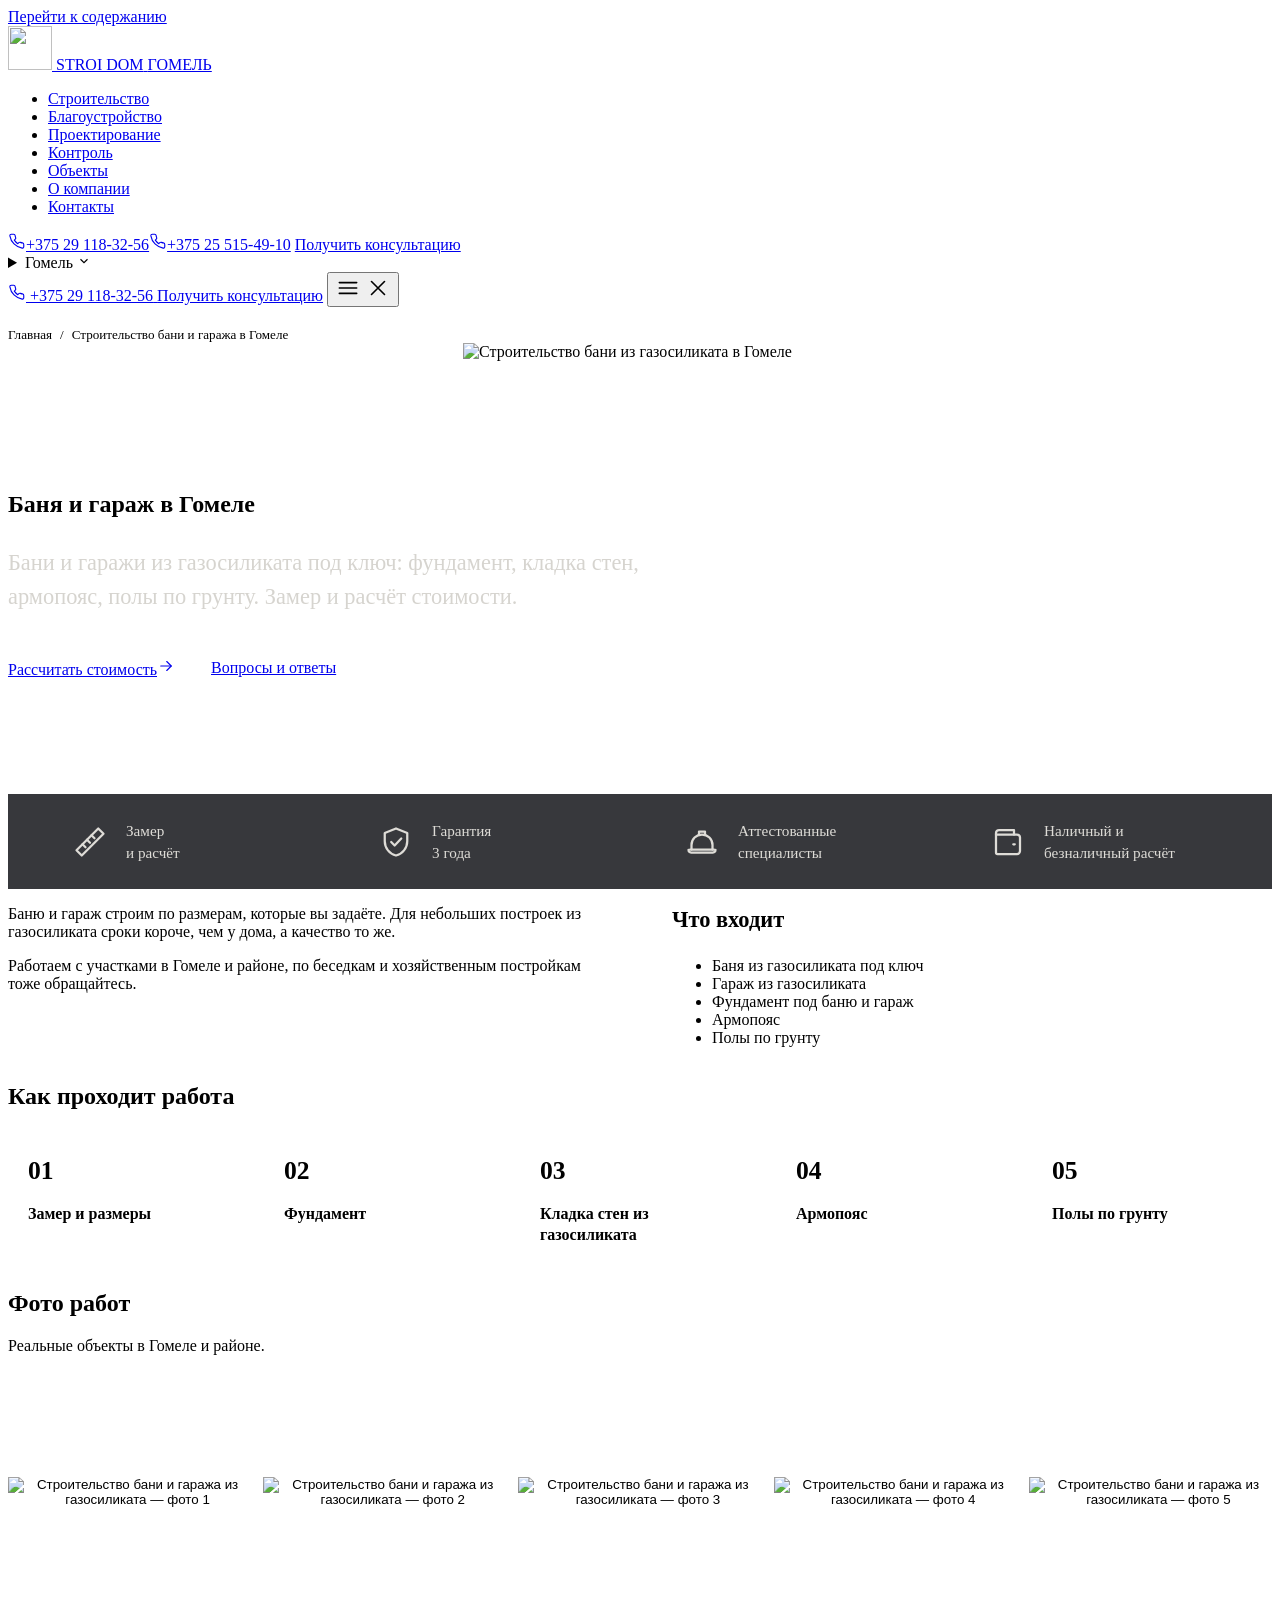
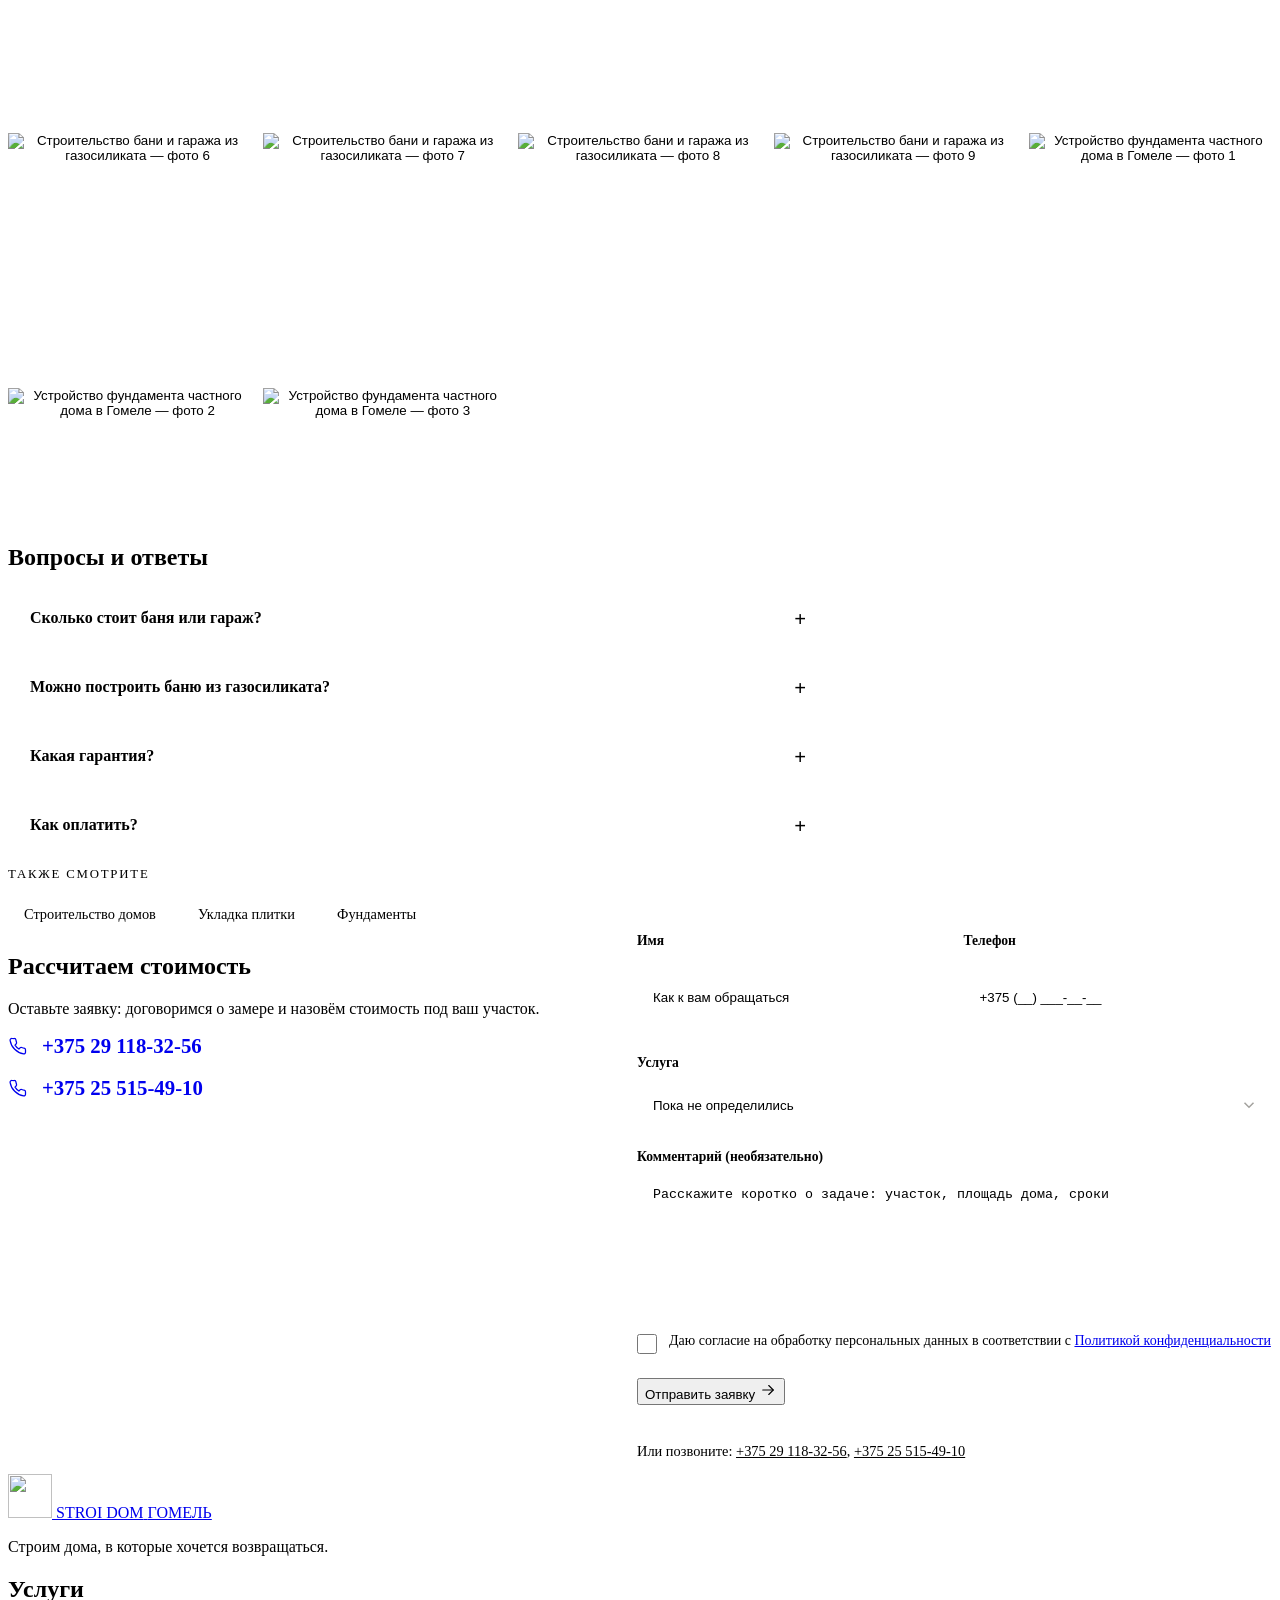
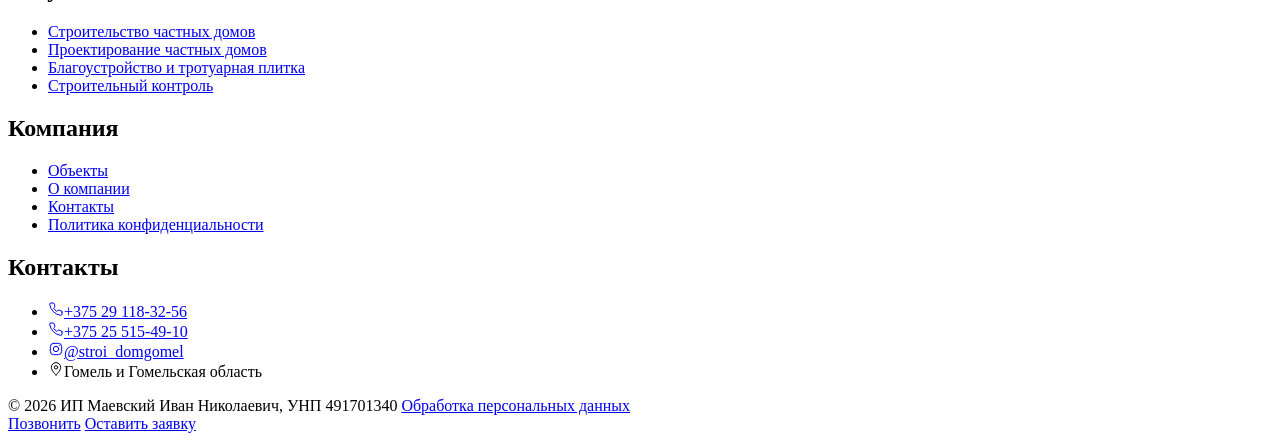
==== bani-garazhi-gomel/index.html @ 69232a29 "Preview: Gomel query landing pages (plitka, fundament, bani, dom)" ====
<!DOCTYPE html><html lang="ru"> <head><meta charset="utf-8"><meta name="viewport" content="width=device-width, initial-scale=1"><title>Строительство бани и гаража в Гомеле | Строй Дом</title><meta name="description" content="Строительство бань и гаражей в Гомеле и районе под ключ: фундамент, кладка из газосиликата, армопояс, полы по грунту. Гарантия 3 года."><link rel="canonical" href="https://mad-ninja.github.io/bani-garazhi-gomel/"><meta name="robots" content="noindex, nofollow"><meta property="og:type" content="website"><meta property="og:locale" content="ru_BY"><meta property="og:site_name" content="Строй Дом"><meta property="og:title" content="Строительство бани и гаража в Гомеле | Строй Дом"><meta property="og:description" content="Строительство бань и гаражей в Гомеле и районе под ключ: фундамент, кладка из газосиликата, армопояс, полы по грунту. Гарантия 3 года."><meta property="og:url" content="https://mad-ninja.github.io/bani-garazhi-gomel/"><meta property="og:image" content="https://mad-ninja.github.io/og.jpg"><meta property="og:image:width" content="1200"><meta property="og:image:height" content="630"><meta name="twitter:card" content="summary_large_image"><link rel="icon" href="/stroi-dom-preview/favicon.svg" type="image/svg+xml"><link rel="apple-touch-icon" href="/stroi-dom-preview/apple-touch-icon.png"><meta name="theme-color" content="#121316"><link rel="sitemap" href="/stroi-dom-preview/sitemap-index.xml"><script type="application/ld+json">{"@context":"https://schema.org","@type":"HomeAndConstructionBusiness","@id":"https://mad-ninja.github.io/#organization","name":"Строй Дом","slogan":"Строим дома, в которые хочется возвращаться.","description":"Проектирование и строительство частных домов в Гомеле и Гомельской области, строительный контроль. Аттестованные специалисты, более 15 лет практического опыта.","url":"https://mad-ninja.github.io/stroi-dom-preview/","logo":"https://mad-ninja.github.io/favicon.svg","image":"https://mad-ninja.github.io/og.jpg","telephone":["+375291183256","+375255154910"],"areaServed":"Гомель и Гомельская область","address":{"@type":"PostalAddress","addressLocality":"Гомель","addressRegion":"Гомельская область","addressCountry":"BY"},"sameAs":["https://www.instagram.com/stroi_domgomel/"],"legalName":"ИП Маевский Иван Николаевич","taxID":"491701340"}</script><script type="application/ld+json">{"@context":"https://schema.org","@type":"BreadcrumbList","itemListElement":[{"@type":"ListItem","position":1,"name":"Главная","item":"https://mad-ninja.github.io/"},{"@type":"ListItem","position":2,"name":"Строительство бани и гаража в Гомеле","item":"https://mad-ninja.github.io/bani-garazhi-gomel/"}]}</script><script type="application/ld+json">{"@context":"https://schema.org","@type":"Service","name":"Строительство бани и гаража в Гомеле","description":"Строительство бань и гаражей в Гомеле и районе под ключ: фундамент, кладка из газосиликата, армопояс, полы по грунту. Гарантия 3 года.","serviceType":"Строительство бани и гаража в Гомеле","url":"https://mad-ninja.github.io/bani-garazhi-gomel/","areaServed":"Гомель и Гомельская область","provider":{"@id":"https://mad-ninja.github.io/#organization"}}</script><script type="application/ld+json">{"@context":"https://schema.org","@type":"FAQPage","mainEntity":[{"@type":"Question","name":"Сколько стоит баня или гараж?","acceptedAnswer":{"@type":"Answer","text":"Стоимость зависит от размеров, фундамента и отделки. Точную цену называем после замера."}},{"@type":"Question","name":"Можно построить баню из газосиликата?","acceptedAnswer":{"@type":"Answer","text":"Да, газосиликат подходит для бань и гаражей. Фундамент и армопояс делаем под нагрузку."}},{"@type":"Question","name":"Какая гарантия?","acceptedAnswer":{"@type":"Answer","text":"Гарантия 3 года на выполненные работы."}},{"@type":"Question","name":"Как оплатить?","acceptedAnswer":{"@type":"Answer","text":"Наличным или безналичным расчётом."}}]}</script><script>document.documentElement.classList.add('js');</script><link rel="stylesheet" href="/stroi-dom-preview/_astro/bani-garazhi-gomel.aiiXFxVl.css">
<style>.crumbs[data-astro-cid-ilhxcym7]{position:relative;z-index:2;padding-top:20px;font-size:.82rem;color:var(--text-dim)}.crumbs[data-astro-cid-ilhxcym7] ol[data-astro-cid-ilhxcym7]{list-style:none;display:flex;flex-wrap:wrap;gap:8px;margin:0;padding:0}.crumbs[data-astro-cid-ilhxcym7] li[data-astro-cid-ilhxcym7]+li[data-astro-cid-ilhxcym7]:before{content:"/";margin-right:8px;color:var(--text-dim)}.crumbs[data-astro-cid-ilhxcym7] a[data-astro-cid-ilhxcym7]{color:var(--text-muted);text-decoration:none}.crumbs[data-astro-cid-ilhxcym7] a[data-astro-cid-ilhxcym7]:hover{color:var(--text)}.crumbs[data-astro-cid-ilhxcym7] span[data-astro-cid-ilhxcym7]{color:var(--text-muted)}
.hero[data-astro-cid-bbe6dxrz]{position:relative;overflow:hidden;background:var(--bg)}.hero__media[data-astro-cid-bbe6dxrz]{position:absolute;top:0;right:0;bottom:92px;width:64%}.hero__media[data-astro-cid-bbe6dxrz] img{width:100%;height:100%;object-fit:cover;object-position:center}.hero__media[data-astro-cid-bbe6dxrz]:after{content:"";position:absolute;inset:0;background:linear-gradient(90deg,var(--bg) 0%,rgba(18,19,22,.75) 22%,rgba(18,19,22,0) 55%),linear-gradient(0deg,var(--bg) 0%,rgba(18,19,22,0) 30%)}.hero__caption[data-astro-cid-bbe6dxrz]{position:absolute;right:16px;bottom:16px;z-index:1;font-size:.75rem;color:#f5f3efb3;background:#12131699;padding:4px 10px;border-radius:4px}.hero__content[data-astro-cid-bbe6dxrz]{position:relative;z-index:1;padding-block:clamp(72px,10vw,150px) clamp(80px,9vw,140px)}.hero__title[data-astro-cid-bbe6dxrz]{max-width:11.5em}.hero__title[data-astro-cid-bbe6dxrz] em{font-style:normal;color:var(--accent)}.hero__lead[data-astro-cid-bbe6dxrz]{margin-top:28px;max-width:30em;font-size:clamp(1.1rem,1rem + .5vw,1.4rem);color:#d6d4cf;line-height:1.5}.hero__lead[data-astro-cid-bbe6dxrz] em{font-style:normal;color:var(--accent)}.hero__actions[data-astro-cid-bbe6dxrz]{display:flex;flex-wrap:wrap;align-items:center;gap:20px 36px;margin-top:44px}.hero__features[data-astro-cid-bbe6dxrz]{position:relative;z-index:1;border-block:1px solid var(--line);background:#17181cdb;backdrop-filter:blur(8px)}.hero__features-list[data-astro-cid-bbe6dxrz]{list-style:none;margin:0 auto;display:grid;grid-template-columns:repeat(4,1fr)}.hero__features-list[data-astro-cid-bbe6dxrz] li[data-astro-cid-bbe6dxrz]{display:flex;align-items:center;gap:18px;padding:26px 24px;font-size:.95rem;line-height:1.4;color:#dedcd7}.hero__features-list[data-astro-cid-bbe6dxrz] li[data-astro-cid-bbe6dxrz]+li[data-astro-cid-bbe6dxrz]{border-left:1px solid var(--line)}.hero__features-list[data-astro-cid-bbe6dxrz] svg{flex:none}@media(max-width:980px){.hero__features-list[data-astro-cid-bbe6dxrz]{grid-template-columns:repeat(2,1fr)}.hero__features-list[data-astro-cid-bbe6dxrz] li[data-astro-cid-bbe6dxrz]:nth-child(3){border-left:0}.hero__features-list[data-astro-cid-bbe6dxrz] li[data-astro-cid-bbe6dxrz]:nth-child(n+3){border-top:1px solid var(--line)}}@media(max-width:860px){.hero[data-astro-cid-bbe6dxrz]{display:flex;flex-direction:column}.hero__media[data-astro-cid-bbe6dxrz]{position:relative;width:100%;aspect-ratio:16 / 10;bottom:auto;order:-1}.hero__media[data-astro-cid-bbe6dxrz]:after{background:linear-gradient(0deg,var(--bg) 0%,rgba(18,19,22,0) 45%)}.hero__content[data-astro-cid-bbe6dxrz]{padding-block:8px 56px;margin-top:-32px}}@media(max-width:520px){.hero__features-list[data-astro-cid-bbe6dxrz]{grid-template-columns:1fr;padding:0}.hero__features-list[data-astro-cid-bbe6dxrz] li[data-astro-cid-bbe6dxrz]{padding:18px var(--gutter);border-left:0!important}.hero__features-list[data-astro-cid-bbe6dxrz] li[data-astro-cid-bbe6dxrz]+li[data-astro-cid-bbe6dxrz]{border-top:1px solid var(--line)}.hero__actions[data-astro-cid-bbe6dxrz] .btn--primary[data-astro-cid-bbe6dxrz]{width:100%}}
.gallery[data-astro-cid-ihllb3az]{display:grid;grid-template-columns:repeat(auto-fill,minmax(230px,1fr));gap:12px}.gallery__item[data-astro-cid-ihllb3az]{position:relative;padding:0;border:0;border-radius:var(--radius);overflow:hidden;cursor:zoom-in;aspect-ratio:1;background:var(--surface)}.gallery__item[data-astro-cid-ihllb3az] img{width:100%;height:100%;object-fit:cover;transition:transform .5s var(--ease),opacity .3s}.gallery__item[data-astro-cid-ihllb3az]:hover img{transform:scale(1.04)}.gallery__item[data-astro-cid-ihllb3az].is-hidden{display:none}@media(max-width:600px){.gallery[data-astro-cid-ihllb3az]{grid-template-columns:1fr 1fr;gap:8px}}.lightbox[data-astro-cid-ihllb3az]{width:100vw;height:100vh;max-width:none;max-height:none;margin:0;padding:0;border:0;background:#08080af0}.lightbox[data-astro-cid-ihllb3az]::backdrop{background:transparent}.lightbox__body[data-astro-cid-ihllb3az]{width:100%;height:100%;display:grid;place-items:center;padding:56px 16px}.lightbox__body[data-astro-cid-ihllb3az] img{max-width:100%;max-height:calc(100vh - 112px);width:auto;height:auto;object-fit:contain;border-radius:var(--radius)}.lightbox__btn[data-astro-cid-ihllb3az]{position:absolute;width:48px;height:48px;border-radius:50%;border:1px solid var(--line-strong);background:#121316b3;color:var(--text);font-size:1.6rem;line-height:1;cursor:pointer}.lightbox__btn[data-astro-cid-ihllb3az]:hover{border-color:var(--accent);color:var(--accent)}.lightbox__close[data-astro-cid-ihllb3az]{top:16px;right:16px;font-size:1.1rem}.lightbox__prev[data-astro-cid-ihllb3az]{left:16px;top:50%;transform:translateY(-50%)}.lightbox__next[data-astro-cid-ihllb3az]{right:16px;top:50%;transform:translateY(-50%)}
.two[data-astro-cid-sefmxpgk]{display:grid;grid-template-columns:1fr 1fr;gap:clamp(28px,5vw,72px);align-items:start}.two[data-astro-cid-sefmxpgk] h2[data-astro-cid-sefmxpgk]{font-size:1.4rem;margin-bottom:24px}.steps[data-astro-cid-sefmxpgk]{list-style:none;margin:0;padding:0;display:grid;grid-template-columns:repeat(5,1fr);gap:16px}.steps[data-astro-cid-sefmxpgk] li[data-astro-cid-sefmxpgk]{padding:24px 20px;background:var(--surface);border:1px solid var(--line);border-radius:var(--radius-lg);font-weight:600;line-height:1.35}.steps[data-astro-cid-sefmxpgk] span[data-astro-cid-sefmxpgk]{display:block;font-size:1.6rem;font-weight:700;color:var(--accent);margin-bottom:14px}.narrow[data-astro-cid-sefmxpgk]{max-width:820px}.faq[data-astro-cid-sefmxpgk]{display:grid;gap:12px}.faq[data-astro-cid-sefmxpgk] details[data-astro-cid-sefmxpgk]{background:var(--surface);border:1px solid var(--line);border-radius:var(--radius);padding:18px 22px}.faq[data-astro-cid-sefmxpgk] summary[data-astro-cid-sefmxpgk]{cursor:pointer;font-weight:600;list-style:none}.faq[data-astro-cid-sefmxpgk] summary[data-astro-cid-sefmxpgk]::-webkit-details-marker{display:none}.faq[data-astro-cid-sefmxpgk] summary[data-astro-cid-sefmxpgk]:after{content:"+";float:right;color:var(--accent);font-size:1.3rem;line-height:1}.faq[data-astro-cid-sefmxpgk] details[data-astro-cid-sefmxpgk][open] summary[data-astro-cid-sefmxpgk]:after{content:"–"}.faq[data-astro-cid-sefmxpgk] p[data-astro-cid-sefmxpgk]{margin-top:12px;color:var(--text-muted)}.related-title[data-astro-cid-sefmxpgk]{font-size:.8rem;letter-spacing:.14em;text-transform:uppercase;color:var(--text-dim);margin-bottom:14px}.related[data-astro-cid-sefmxpgk]{list-style:none;margin:0;padding:0;display:flex;flex-wrap:wrap;gap:10px}.related[data-astro-cid-sefmxpgk] a[data-astro-cid-sefmxpgk]{display:inline-block;padding:10px 16px;border:1px solid var(--line-strong);border-radius:999px;text-decoration:none;font-size:.9rem;color:var(--text-muted)}.related[data-astro-cid-sefmxpgk] a[data-astro-cid-sefmxpgk]:hover{border-color:var(--accent);color:var(--accent)}@media(max-width:900px){.two[data-astro-cid-sefmxpgk]{grid-template-columns:1fr}.steps[data-astro-cid-sefmxpgk]{grid-template-columns:1fr 1fr}}@media(max-width:520px){.steps[data-astro-cid-sefmxpgk]{grid-template-columns:1fr}}
.lead-form[data-astro-cid-xyq5hly5]{display:grid;gap:22px}.lead-form__grid[data-astro-cid-xyq5hly5]{display:grid;grid-template-columns:1fr 1fr;gap:18px}.field[data-astro-cid-xyq5hly5]{display:grid;gap:8px}.field--wide[data-astro-cid-xyq5hly5]{grid-column:1 / -1}.field__label[data-astro-cid-xyq5hly5]{font-size:.85rem;font-weight:600;color:var(--text-muted)}.field[data-astro-cid-xyq5hly5] input[data-astro-cid-xyq5hly5],.field[data-astro-cid-xyq5hly5] select[data-astro-cid-xyq5hly5],.field[data-astro-cid-xyq5hly5] textarea[data-astro-cid-xyq5hly5]{width:100%;min-height:52px;padding:14px 16px;border-radius:var(--radius);background:var(--bg);border:1px solid var(--line-strong);color:var(--text);transition:border-color .2s}.field[data-astro-cid-xyq5hly5] textarea[data-astro-cid-xyq5hly5]{resize:vertical;min-height:110px}.field[data-astro-cid-xyq5hly5] select[data-astro-cid-xyq5hly5]{appearance:none;background-image:url("data:image/svg+xml,%3Csvg xmlns='http://www.w3.org/2000/svg' viewBox='0 0 24 24' fill='none' stroke='%23a3a29e' stroke-width='2'%3E%3Cpath d='m6 9 6 6 6-6'/%3E%3C/svg%3E");background-repeat:no-repeat;background-position:right 14px center;background-size:18px;padding-right:44px}.field[data-astro-cid-xyq5hly5] input[data-astro-cid-xyq5hly5]::placeholder,.field[data-astro-cid-xyq5hly5] textarea[data-astro-cid-xyq5hly5]::placeholder{color:var(--text-dim)}.field[data-astro-cid-xyq5hly5] input[data-astro-cid-xyq5hly5]:focus,.field[data-astro-cid-xyq5hly5] select[data-astro-cid-xyq5hly5]:focus,.field[data-astro-cid-xyq5hly5] textarea[data-astro-cid-xyq5hly5]:focus{outline:none;border-color:var(--accent)}.field[data-astro-cid-xyq5hly5].is-invalid input[data-astro-cid-xyq5hly5]{border-color:var(--danger)}.hp[data-astro-cid-xyq5hly5]{position:absolute;left:-9999px;width:1px;height:1px;overflow:hidden}.consent[data-astro-cid-xyq5hly5]{display:flex;gap:12px;align-items:flex-start;font-size:.875rem;color:var(--text-muted);cursor:pointer}.consent[data-astro-cid-xyq5hly5] input[data-astro-cid-xyq5hly5]{flex:none;width:20px;height:20px;margin:1px 0 0;accent-color:var(--accent)}.consent[data-astro-cid-xyq5hly5].is-invalid{color:var(--danger)}.lead-form__footer[data-astro-cid-xyq5hly5]{display:flex;align-items:center;gap:20px;flex-wrap:wrap}.lead-form__status[data-astro-cid-xyq5hly5]{font-size:.95rem}.lead-form__status[data-astro-cid-xyq5hly5].is-ok{color:#8fcf9a}.lead-form__status[data-astro-cid-xyq5hly5].is-error{color:var(--danger)}.lead-form__alt[data-astro-cid-xyq5hly5]{font-size:.9rem}.lead-form__alt[data-astro-cid-xyq5hly5] a[data-astro-cid-xyq5hly5]{color:var(--text);white-space:nowrap}@media(max-width:600px){.lead-form__grid[data-astro-cid-xyq5hly5]{grid-template-columns:1fr}.lead-form__footer[data-astro-cid-xyq5hly5] .btn[data-astro-cid-xyq5hly5]{width:100%}}
.cta[data-astro-cid-ne56ttnc]{background:radial-gradient(1200px 500px at 10% 0%,rgba(217,167,91,.08),transparent 60%),var(--bg-2)}.cta__grid[data-astro-cid-ne56ttnc]{display:grid;grid-template-columns:1fr 1.15fr;gap:clamp(32px,6vw,96px);align-items:start}.cta__intro[data-astro-cid-ne56ttnc] h2 em{font-style:normal;color:var(--accent)}.cta__contacts[data-astro-cid-ne56ttnc]{list-style:none;margin:0;padding:0;display:grid;gap:16px}.cta__contacts[data-astro-cid-ne56ttnc] a[data-astro-cid-ne56ttnc]{display:inline-flex;align-items:center;gap:14px;font-size:1.3rem;font-weight:600;text-decoration:none}.cta__contacts[data-astro-cid-ne56ttnc] a[data-astro-cid-ne56ttnc]:hover{color:var(--accent)}@media(max-width:900px){.cta__grid[data-astro-cid-ne56ttnc]{grid-template-columns:1fr}}
</style></head> <body> <a class="skip-link" href="#main">Перейти к содержанию</a> <header class="header" data-header data-astro-cid-3ef6ksr2> <div class="container header__inner" data-astro-cid-3ef6ksr2> <a href="/stroi-dom-preview/" class="logo" aria-label="Строй Дом — на главную" data-astro-cid-tvrurpns> <img class="logo__mark" src="/stroi-dom-preview/logo-mark.png" width="44" height="44" alt="" data-astro-cid-tvrurpns> <span class="logo__text" data-astro-cid-tvrurpns> <span class="logo__main" data-astro-cid-tvrurpns>STROI DOM</span> <span class="logo__sub" data-astro-cid-tvrurpns>ГОМЕЛЬ</span> </span> </a>  <nav class="nav" id="site-nav" aria-label="Основное меню" data-nav data-astro-cid-3ef6ksr2> <ul class="nav__list" data-astro-cid-3ef6ksr2> <li data-astro-cid-3ef6ksr2> <a href="/stroi-dom-preview/stroitelstvo/" class="nav__link" data-astro-cid-3ef6ksr2> Строительство </a> </li><li data-astro-cid-3ef6ksr2> <a href="/stroi-dom-preview/blagoustrojstvo/" class="nav__link" data-astro-cid-3ef6ksr2> Благоустройство </a> </li><li data-astro-cid-3ef6ksr2> <a href="/stroi-dom-preview/proektirovanie/" class="nav__link" data-astro-cid-3ef6ksr2> Проектирование </a> </li><li data-astro-cid-3ef6ksr2> <a href="/stroi-dom-preview/stroitelnyj-kontrol/" class="nav__link" data-astro-cid-3ef6ksr2> Контроль </a> </li><li data-astro-cid-3ef6ksr2> <a href="/stroi-dom-preview/obekty/" class="nav__link" data-astro-cid-3ef6ksr2> Объекты </a> </li><li data-astro-cid-3ef6ksr2> <a href="/stroi-dom-preview/o-kompanii/" class="nav__link" data-astro-cid-3ef6ksr2> О компании </a> </li><li data-astro-cid-3ef6ksr2> <a href="/stroi-dom-preview/kontakty/" class="nav__link" data-astro-cid-3ef6ksr2> Контакты </a> </li> </ul> <div class="nav__mobile-extra" data-astro-cid-3ef6ksr2> <a class="nav__phone" href="tel:+375291183256" data-astro-cid-3ef6ksr2><svg width="18" height="18" viewBox="0 0 24 24" fill="none" stroke="currentColor" stroke-width="1.5" stroke-linecap="round" stroke-linejoin="round" aria-hidden="true"><path d="M21 16.5v3a2 2 0 0 1-2.2 2A19.8 19.8 0 0 1 2.5 5.2 2 2 0 0 1 4.5 3h3a2 2 0 0 1 2 1.7c.1 1 .4 1.9.7 2.8a2 2 0 0 1-.5 2.1L8.4 10.9a16 16 0 0 0 4.7 4.7l1.3-1.3a2 2 0 0 1 2.1-.5c.9.3 1.8.6 2.8.7a2 2 0 0 1 1.7 2Z"/></svg>+375 29 118-32-56</a><a class="nav__phone" href="tel:+375255154910" data-astro-cid-3ef6ksr2><svg width="18" height="18" viewBox="0 0 24 24" fill="none" stroke="currentColor" stroke-width="1.5" stroke-linecap="round" stroke-linejoin="round" aria-hidden="true"><path d="M21 16.5v3a2 2 0 0 1-2.2 2A19.8 19.8 0 0 1 2.5 5.2 2 2 0 0 1 4.5 3h3a2 2 0 0 1 2 1.7c.1 1 .4 1.9.7 2.8a2 2 0 0 1-.5 2.1L8.4 10.9a16 16 0 0 0 4.7 4.7l1.3-1.3a2 2 0 0 1 2.1-.5c.9.3 1.8.6 2.8.7a2 2 0 0 1 1.7 2Z"/></svg>+375 25 515-49-10</a> <a class="btn btn--primary" href="/stroi-dom-preview/kontakty/#zayavka" data-astro-cid-3ef6ksr2>Получить консультацию</a> </div> </nav> <div class="header__actions" data-astro-cid-3ef6ksr2> <details class="region" data-astro-cid-3ef6ksr2> <summary class="region__btn" aria-label="Выбрать город" data-astro-cid-3ef6ksr2> <span data-astro-cid-3ef6ksr2>Гомель</span> <svg viewBox="0 0 24 24" width="14" height="14" fill="none" stroke="currentColor" stroke-width="2" aria-hidden="true" data-astro-cid-3ef6ksr2><path d="m6 9 6 6 6-6" data-astro-cid-3ef6ksr2></path></svg> </summary> <ul class="region__menu" data-astro-cid-3ef6ksr2> <li data-astro-cid-3ef6ksr2><a href="/stroi-dom-preview/" aria-current="page" data-astro-cid-3ef6ksr2>Гомель</a></li> <li data-astro-cid-3ef6ksr2><a href="/stroi-dom-preview/minsk/" data-astro-cid-3ef6ksr2>Минск</a></li> </ul> </details> <a class="header__phone" href="tel:+375291183256" data-astro-cid-3ef6ksr2> <svg class="accent" width="18" height="18" viewBox="0 0 24 24" fill="none" stroke="currentColor" stroke-width="1.5" stroke-linecap="round" stroke-linejoin="round" aria-hidden="true"><path d="M21 16.5v3a2 2 0 0 1-2.2 2A19.8 19.8 0 0 1 2.5 5.2 2 2 0 0 1 4.5 3h3a2 2 0 0 1 2 1.7c.1 1 .4 1.9.7 2.8a2 2 0 0 1-.5 2.1L8.4 10.9a16 16 0 0 0 4.7 4.7l1.3-1.3a2 2 0 0 1 2.1-.5c.9.3 1.8.6 2.8.7a2 2 0 0 1 1.7 2Z"/></svg> <span data-astro-cid-3ef6ksr2>+375 29 118-32-56</span> </a> <a class="btn btn--outline header__cta" href="/stroi-dom-preview/kontakty/#zayavka" data-astro-cid-3ef6ksr2>Получить консультацию</a> <button class="burger" type="button" aria-label="Открыть меню" aria-expanded="false" aria-controls="site-nav" data-burger data-astro-cid-3ef6ksr2> <svg class="burger__open" width="26" height="26" viewBox="0 0 24 24" fill="none" stroke="currentColor" stroke-width="1.5" stroke-linecap="round" stroke-linejoin="round" aria-hidden="true"><path d="M4 7h16M4 12h16M4 17h16"/></svg> <svg class="burger__close" width="26" height="26" viewBox="0 0 24 24" fill="none" stroke="currentColor" stroke-width="1.5" stroke-linecap="round" stroke-linejoin="round" aria-hidden="true"><path d="M6 6l12 12M18 6 6 18"/></svg> </button> </div> </div> </header>  <script type="module">const t=document.querySelector("[data-burger]"),n=document.querySelector("[data-nav]"),s=e=>{n?.classList.toggle("is-open",e),document.documentElement.classList.toggle("menu-open",e),document.body.style.overflow=e?"hidden":"",t?.setAttribute("aria-expanded",String(e)),t?.setAttribute("aria-label",e?"Закрыть меню":"Открыть меню")};t?.addEventListener("click",()=>s(!n?.classList.contains("is-open")));n?.querySelectorAll("a").forEach(e=>e.addEventListener("click",()=>s(!1)));document.addEventListener("keydown",e=>{e.key==="Escape"&&s(!1)});</script> <main id="main">  <nav class="crumbs container" aria-label="Хлебные крошки" data-astro-cid-ilhxcym7> <ol data-astro-cid-ilhxcym7> <li data-astro-cid-ilhxcym7><a href="/stroi-dom-preview/" data-astro-cid-ilhxcym7>Главная</a></li> <li data-astro-cid-ilhxcym7><span aria-current="page" data-astro-cid-ilhxcym7>Строительство бани и гаража в Гомеле</span></li> </ol> </nav>  <section class="hero" data-astro-cid-bbe6dxrz> <div class="hero__media" data-astro-cid-bbe6dxrz> <img src="/stroi-dom-preview/_astro/bani-garazhi-01.DSw0M2ZB_Z1Ev8d.webp" srcset="/stroi-dom-preview/_astro/bani-garazhi-01.DSw0M2ZB_NBCE9.webp 640w, /stroi-dom-preview/_astro/bani-garazhi-01.DSw0M2ZB_2qOuzm.webp 960w, /stroi-dom-preview/_astro/bani-garazhi-01.DSw0M2ZB_Z1Ev8d.webp 1080w" alt="Строительство бани из газосиликата в Гомеле" sizes="(max-width: 860px) 100vw, 62vw" loading="eager" fetchpriority="high" data-astro-cid-bbe6dxrz="true" decoding="async" width="1080" height="1350">  </div> <div class="container hero__content" data-astro-cid-bbe6dxrz> <h1 class="hero__title" data-astro-cid-bbe6dxrz>Баня и гараж <em>в Гомеле</em></h1> <p class="hero__lead" data-astro-cid-bbe6dxrz>Бани и гаражи из газосиликата под ключ: фундамент, кладка стен, армопояс, полы по грунту. Замер и расчёт стоимости.</p> <div class="hero__actions" data-astro-cid-bbe6dxrz> <a class="btn btn--primary" href="#zayavka" data-astro-cid-bbe6dxrz>Рассчитать стоимость<svg width="18" height="18" viewBox="0 0 24 24" fill="none" stroke="currentColor" stroke-width="1.5" stroke-linecap="round" stroke-linejoin="round" aria-hidden="true"><path d="M5 12h14"/><path d="m13 6 6 6-6 6"/></svg></a> <a class="btn btn--link" href="#faq" data-astro-cid-bbe6dxrz>Вопросы и ответы</a> </div> </div> <div class="hero__features" data-astro-cid-bbe6dxrz> <ul class="container hero__features-list" data-astro-cid-bbe6dxrz> <li data-astro-cid-bbe6dxrz> <svg class="accent" width="36" height="36" viewBox="0 0 24 24" fill="none" stroke="currentColor" stroke-width="1.5" stroke-linecap="round" stroke-linejoin="round" aria-hidden="true"><path d="M3 17.5 17.5 3 21 6.5 6.5 21 3 17.5Z"/><path d="m7 13.5 2 2M10 10.5l2 2M13 7.5l2 2"/></svg> <span data-astro-cid-bbe6dxrz>Замер<br>и расчёт</span> </li><li data-astro-cid-bbe6dxrz> <svg class="accent" width="36" height="36" viewBox="0 0 24 24" fill="none" stroke="currentColor" stroke-width="1.5" stroke-linecap="round" stroke-linejoin="round" aria-hidden="true"><path d="M12 3 4.5 6v5.5c0 4.6 3.2 8.4 7.5 9.5 4.3-1.1 7.5-4.9 7.5-9.5V6L12 3Z"/><path d="m8.8 12 2.3 2.3 4.4-4.6"/></svg> <span data-astro-cid-bbe6dxrz>Гарантия<br>3 года</span> </li><li data-astro-cid-bbe6dxrz> <svg class="accent" width="36" height="36" viewBox="0 0 24 24" fill="none" stroke="currentColor" stroke-width="1.5" stroke-linecap="round" stroke-linejoin="round" aria-hidden="true"><path d="M4 17h16"/><path d="M5 17v-3a7 7 0 0 1 14 0v3"/><path d="M10 7.3V5h4v2.3"/><path d="M3 17.2c0 1 .8 1.8 1.8 1.8h14.4c1 0 1.8-.8 1.8-1.8"/></svg> <span data-astro-cid-bbe6dxrz>Аттестованные<br>специалисты</span> </li><li data-astro-cid-bbe6dxrz> <svg class="accent" width="36" height="36" viewBox="0 0 24 24" fill="none" stroke="currentColor" stroke-width="1.5" stroke-linecap="round" stroke-linejoin="round" aria-hidden="true"><path d="M4 7h14a2 2 0 0 1 2 2v9a2 2 0 0 1-2 2H5a1 1 0 0 1-1-1V7Z"/><path d="M4 7V6a2 2 0 0 1 2-2h10v3"/><path d="M15.5 13.5h1"/></svg> <span data-astro-cid-bbe6dxrz>Наличный и<br>безналичный расчёт</span> </li> </ul> </div> </section>  <section class="section" data-astro-cid-sefmxpgk> <div class="container two" data-astro-cid-sefmxpgk> <div class="prose reveal" data-astro-cid-sefmxpgk> <p data-astro-cid-sefmxpgk>Баню и гараж строим по размерам, которые вы задаёте. Для небольших построек из газосиликата сроки короче, чем у дома, а качество то же.</p><p data-astro-cid-sefmxpgk>Работаем с участками в Гомеле и районе, по беседкам и хозяйственным постройкам тоже обращайтесь.</p> </div> <div class="card reveal" data-astro-cid-sefmxpgk> <h2 data-astro-cid-sefmxpgk>Что входит</h2> <ul class="check-list" data-astro-cid-sefmxpgk><li data-astro-cid-sefmxpgk>Баня из газосиликата под ключ</li><li data-astro-cid-sefmxpgk>Гараж из газосиликата</li><li data-astro-cid-sefmxpgk>Фундамент под баню и гараж</li><li data-astro-cid-sefmxpgk>Армопояс</li><li data-astro-cid-sefmxpgk>Полы по грунту</li></ul> </div> </div> </section> <section class="section section--alt" data-astro-cid-sefmxpgk> <div class="container" data-astro-cid-sefmxpgk> <div class="section-head reveal" data-astro-cid-sefmxpgk><h2 data-astro-cid-sefmxpgk>Как проходит работа</h2></div> <ol class="steps" data-astro-cid-sefmxpgk> <li class="reveal" data-astro-cid-sefmxpgk><span data-astro-cid-sefmxpgk>01</span>Замер и размеры</li><li class="reveal" data-astro-cid-sefmxpgk><span data-astro-cid-sefmxpgk>02</span>Фундамент</li><li class="reveal" data-astro-cid-sefmxpgk><span data-astro-cid-sefmxpgk>03</span>Кладка стен из газосиликата</li><li class="reveal" data-astro-cid-sefmxpgk><span data-astro-cid-sefmxpgk>04</span>Армопояс</li><li class="reveal" data-astro-cid-sefmxpgk><span data-astro-cid-sefmxpgk>05</span>Полы по грунту</li> </ol> </div> </section> <section class="section" data-astro-cid-sefmxpgk> <div class="container" data-astro-cid-sefmxpgk> <div class="section-head reveal" data-astro-cid-sefmxpgk> <h2 data-astro-cid-sefmxpgk>Фото работ</h2> <p data-astro-cid-sefmxpgk>Реальные объекты в Гомеле и районе.</p> </div> <div class="gallery" data-gallery data-astro-cid-ihllb3az> <button class="gallery__item" type="button" data-category="bani-garazhi" data-index="0" aria-label="Открыть фото: Строительство бани и гаража из газосиликата — фото 1" data-astro-cid-ihllb3az> <img src="/stroi-dom-preview/_astro/bani-garazhi-01.DSw0M2ZB_Z1Ev8d.webp" srcset="/stroi-dom-preview/_astro/bani-garazhi-01.DSw0M2ZB_Z2qcGyn.webp 360w, /stroi-dom-preview/_astro/bani-garazhi-01.DSw0M2ZB_Z2tRxdG.webp 540w" alt="Строительство бани и гаража из газосиликата — фото 1" sizes="(max-width: 600px) 50vw, (max-width: 1000px) 33vw, 300px" loading="lazy" data-astro-cid-ihllb3az="true" decoding="async" fetchpriority="auto" width="1080" height="1350"> <span class="gallery__full" hidden data-full data-astro-cid-ihllb3az> <img src="/stroi-dom-preview/_astro/bani-garazhi-01.DSw0M2ZB_Z1Ev8d.webp" srcset="/stroi-dom-preview/_astro/bani-garazhi-01.DSw0M2ZB_2qOuzm.webp 960w, /stroi-dom-preview/_astro/bani-garazhi-01.DSw0M2ZB_Z1Ev8d.webp 1080w" alt="Строительство бани и гаража из газосиликата — фото 1" sizes="92vw" loading="lazy" data-astro-cid-ihllb3az="true" decoding="async" fetchpriority="auto" width="1080" height="1350"> </span> </button><button class="gallery__item" type="button" data-category="bani-garazhi" data-index="1" aria-label="Открыть фото: Строительство бани и гаража из газосиликата — фото 2" data-astro-cid-ihllb3az> <img src="/stroi-dom-preview/_astro/bani-garazhi-02.BQQSeH8r_Ks9Ys.webp" srcset="/stroi-dom-preview/_astro/bani-garazhi-02.BQQSeH8r_Z24Dd7i.webp 360w, /stroi-dom-preview/_astro/bani-garazhi-02.BQQSeH8r_Z28j3LB.webp 540w" alt="Строительство бани и гаража из газосиликата — фото 2" sizes="(max-width: 600px) 50vw, (max-width: 1000px) 33vw, 300px" loading="lazy" data-astro-cid-ihllb3az="true" decoding="async" fetchpriority="auto" width="1080" height="1350"> <span class="gallery__full" hidden data-full data-astro-cid-ihllb3az> <img src="/stroi-dom-preview/_astro/bani-garazhi-02.BQQSeH8r_Ks9Ys.webp" srcset="/stroi-dom-preview/_astro/bani-garazhi-02.BQQSeH8r_Z2hN9Mu.webp 960w, /stroi-dom-preview/_astro/bani-garazhi-02.BQQSeH8r_Ks9Ys.webp 1080w" alt="Строительство бани и гаража из газосиликата — фото 2" sizes="92vw" loading="lazy" data-astro-cid-ihllb3az="true" decoding="async" fetchpriority="auto" width="1080" height="1350"> </span> </button><button class="gallery__item" type="button" data-category="bani-garazhi" data-index="2" aria-label="Открыть фото: Строительство бани и гаража из газосиликата — фото 3" data-astro-cid-ihllb3az> <img src="/stroi-dom-preview/_astro/bani-garazhi-03.C5bQNPg5_1C76NM.webp" srcset="/stroi-dom-preview/_astro/bani-garazhi-03.C5bQNPg5_Z8YvQu.webp 360w, /stroi-dom-preview/_astro/bani-garazhi-03.C5bQNPg5_kS8F4.webp 540w" alt="Строительство бани и гаража из газосиликата — фото 3" sizes="(max-width: 600px) 50vw, (max-width: 1000px) 33vw, 300px" loading="lazy" data-astro-cid-ihllb3az="true" decoding="async" fetchpriority="auto" width="1080" height="1080"> <span class="gallery__full" hidden data-full data-astro-cid-ihllb3az> <img src="/stroi-dom-preview/_astro/bani-garazhi-03.C5bQNPg5_1C76NM.webp" srcset="/stroi-dom-preview/_astro/bani-garazhi-03.C5bQNPg5_2nFa9C.webp 960w, /stroi-dom-preview/_astro/bani-garazhi-03.C5bQNPg5_1C76NM.webp 1080w" alt="Строительство бани и гаража из газосиликата — фото 3" sizes="92vw" loading="lazy" data-astro-cid-ihllb3az="true" decoding="async" fetchpriority="auto" width="1080" height="1080"> </span> </button><button class="gallery__item" type="button" data-category="bani-garazhi" data-index="3" aria-label="Открыть фото: Строительство бани и гаража из газосиликата — фото 4" data-astro-cid-ihllb3az> <img src="/stroi-dom-preview/_astro/bani-garazhi-04.CfuySDEE_ZFa9je.webp" srcset="/stroi-dom-preview/_astro/bani-garazhi-04.CfuySDEE_6udrd.webp 360w, /stroi-dom-preview/_astro/bani-garazhi-04.CfuySDEE_AmRXL.webp 540w" alt="Строительство бани и гаража из газосиликата — фото 4" sizes="(max-width: 600px) 50vw, (max-width: 1000px) 33vw, 300px" loading="lazy" data-astro-cid-ihllb3az="true" decoding="async" fetchpriority="auto" width="1080" height="1080"> <span class="gallery__full" hidden data-full data-astro-cid-ihllb3az> <img src="/stroi-dom-preview/_astro/bani-garazhi-04.CfuySDEE_ZFa9je.webp" srcset="/stroi-dom-preview/_astro/bani-garazhi-04.CfuySDEE_Z2r2elB.webp 960w, /stroi-dom-preview/_astro/bani-garazhi-04.CfuySDEE_ZFa9je.webp 1080w" alt="Строительство бани и гаража из газосиликата — фото 4" sizes="92vw" loading="lazy" data-astro-cid-ihllb3az="true" decoding="async" fetchpriority="auto" width="1080" height="1080"> </span> </button><button class="gallery__item" type="button" data-category="bani-garazhi" data-index="4" aria-label="Открыть фото: Строительство бани и гаража из газосиликата — фото 5" data-astro-cid-ihllb3az> <img src="/stroi-dom-preview/_astro/bani-garazhi-05.D6Y7knC3_Z2kaOuv.webp" srcset="/stroi-dom-preview/_astro/bani-garazhi-05.D6Y7knC3_12gNeR.webp 360w, /stroi-dom-preview/_astro/bani-garazhi-05.D6Y7knC3_1w9sLq.webp 540w" alt="Строительство бани и гаража из газосиликата — фото 5" sizes="(max-width: 600px) 50vw, (max-width: 1000px) 33vw, 300px" loading="lazy" data-astro-cid-ihllb3az="true" decoding="async" fetchpriority="auto" width="1080" height="1080"> <span class="gallery__full" hidden data-full data-astro-cid-ihllb3az> <img src="/stroi-dom-preview/_astro/bani-garazhi-05.D6Y7knC3_Z2kaOuv.webp" srcset="/stroi-dom-preview/_astro/bani-garazhi-05.D6Y7knC3_Z1vfDxW.webp 960w, /stroi-dom-preview/_astro/bani-garazhi-05.D6Y7knC3_Z2kaOuv.webp 1080w" alt="Строительство бани и гаража из газосиликата — фото 5" sizes="92vw" loading="lazy" data-astro-cid-ihllb3az="true" decoding="async" fetchpriority="auto" width="1080" height="1080"> </span> </button><button class="gallery__item" type="button" data-category="bani-garazhi" data-index="5" aria-label="Открыть фото: Строительство бани и гаража из газосиликата — фото 6" data-astro-cid-ihllb3az> <img src="/stroi-dom-preview/_astro/bani-garazhi-06.BbJgd4Zx_1VFzvN.webp" srcset="/stroi-dom-preview/_astro/bani-garazhi-06.BbJgd4Zx_1fIYWP.webp 360w, /stroi-dom-preview/_astro/bani-garazhi-06.BbJgd4Zx_ZvxDkr.webp 540w" alt="Строительство бани и гаража из газосиликата — фото 6" sizes="(max-width: 600px) 50vw, (max-width: 1000px) 33vw, 300px" loading="lazy" data-astro-cid-ihllb3az="true" decoding="async" fetchpriority="auto" width="1080" height="1045"> <span class="gallery__full" hidden data-full data-astro-cid-ihllb3az> <img src="/stroi-dom-preview/_astro/bani-garazhi-06.BbJgd4Zx_1VFzvN.webp" srcset="/stroi-dom-preview/_astro/bani-garazhi-06.BbJgd4Zx_Z1sneLJ.webp 960w, /stroi-dom-preview/_astro/bani-garazhi-06.BbJgd4Zx_1VFzvN.webp 1080w" alt="Строительство бани и гаража из газосиликата — фото 6" sizes="92vw" loading="lazy" data-astro-cid-ihllb3az="true" decoding="async" fetchpriority="auto" width="1080" height="1045"> </span> </button><button class="gallery__item" type="button" data-category="bani-garazhi" data-index="6" aria-label="Открыть фото: Строительство бани и гаража из газосиликата — фото 7" data-astro-cid-ihllb3az> <img src="/stroi-dom-preview/_astro/bani-garazhi-07.B0ZbGR8X_1WiIOY.webp" srcset="/stroi-dom-preview/_astro/bani-garazhi-07.B0ZbGR8X_2UgDK.webp 360w, /stroi-dom-preview/_astro/bani-garazhi-07.B0ZbGR8X_1XjpEl.webp 540w" alt="Строительство бани и гаража из газосиликата — фото 7" sizes="(max-width: 600px) 50vw, (max-width: 1000px) 33vw, 300px" loading="lazy" data-astro-cid-ihllb3az="true" decoding="async" fetchpriority="auto" width="1080" height="810"> <span class="gallery__full" hidden data-full data-astro-cid-ihllb3az> <img src="/stroi-dom-preview/_astro/bani-garazhi-07.B0ZbGR8X_1WiIOY.webp" srcset="/stroi-dom-preview/_astro/bani-garazhi-07.B0ZbGR8X_Z1XopL9.webp 960w, /stroi-dom-preview/_astro/bani-garazhi-07.B0ZbGR8X_1WiIOY.webp 1080w" alt="Строительство бани и гаража из газосиликата — фото 7" sizes="92vw" loading="lazy" data-astro-cid-ihllb3az="true" decoding="async" fetchpriority="auto" width="1080" height="810"> </span> </button><button class="gallery__item" type="button" data-category="bani-garazhi" data-index="7" aria-label="Открыть фото: Строительство бани и гаража из газосиликата — фото 8" data-astro-cid-ihllb3az> <img src="/stroi-dom-preview/_astro/bani-garazhi-08.BQITmY5M_IByRT.webp" srcset="/stroi-dom-preview/_astro/bani-garazhi-08.BQITmY5M_ZtuRo1.webp 360w, /stroi-dom-preview/_astro/bani-garazhi-08.BQITmY5M_1qSgBz.webp 540w" alt="Строительство бани и гаража из газосиликата — фото 8" sizes="(max-width: 600px) 50vw, (max-width: 1000px) 33vw, 300px" loading="lazy" data-astro-cid-ihllb3az="true" decoding="async" fetchpriority="auto" width="1080" height="810"> <span class="gallery__full" hidden data-full data-astro-cid-ihllb3az> <img src="/stroi-dom-preview/_astro/bani-garazhi-08.BQITmY5M_IByRT.webp" srcset="/stroi-dom-preview/_astro/bani-garazhi-08.BQITmY5M_Z2uOyNU.webp 960w, /stroi-dom-preview/_astro/bani-garazhi-08.BQITmY5M_IByRT.webp 1080w" alt="Строительство бани и гаража из газосиликата — фото 8" sizes="92vw" loading="lazy" data-astro-cid-ihllb3az="true" decoding="async" fetchpriority="auto" width="1080" height="810"> </span> </button><button class="gallery__item" type="button" data-category="bani-garazhi" data-index="8" aria-label="Открыть фото: Строительство бани и гаража из газосиликата — фото 9" data-astro-cid-ihllb3az> <img src="/stroi-dom-preview/_astro/bani-garazhi-09.D9vUIPqz_I8oNX.webp" srcset="/stroi-dom-preview/_astro/bani-garazhi-09.D9vUIPqz_ZjvpS1.webp 360w, /stroi-dom-preview/_astro/bani-garazhi-09.D9vUIPqz_1ARI7z.webp 540w" alt="Строительство бани и гаража из газосиликата — фото 9" sizes="(max-width: 600px) 50vw, (max-width: 1000px) 33vw, 300px" loading="lazy" data-astro-cid-ihllb3az="true" decoding="async" fetchpriority="auto" width="1080" height="810"> <span class="gallery__full" hidden data-full data-astro-cid-ihllb3az> <img src="/stroi-dom-preview/_astro/bani-garazhi-09.D9vUIPqz_I8oNX.webp" srcset="/stroi-dom-preview/_astro/bani-garazhi-09.D9vUIPqz_Z2kP7iU.webp 960w, /stroi-dom-preview/_astro/bani-garazhi-09.D9vUIPqz_I8oNX.webp 1080w" alt="Строительство бани и гаража из газосиликата — фото 9" sizes="92vw" loading="lazy" data-astro-cid-ihllb3az="true" decoding="async" fetchpriority="auto" width="1080" height="810"> </span> </button><button class="gallery__item" type="button" data-category="fundament" data-index="9" aria-label="Открыть фото: Устройство фундамента частного дома в Гомеле — фото 1" data-astro-cid-ihllb3az> <img src="/stroi-dom-preview/_astro/fundament-01.B1qQp1eo_2eRrJK.webp" srcset="/stroi-dom-preview/_astro/fundament-01.B1qQp1eo_1AHOSX.webp 360w, /stroi-dom-preview/_astro/fundament-01.B1qQp1eo_tPEMR.webp 540w" alt="Устройство фундамента частного дома в Гомеле — фото 1" sizes="(max-width: 600px) 50vw, (max-width: 1000px) 33vw, 300px" loading="lazy" data-astro-cid-ihllb3az="true" decoding="async" fetchpriority="auto" width="1080" height="810"> <span class="gallery__full" hidden data-full data-astro-cid-ihllb3az> <img src="/stroi-dom-preview/_astro/fundament-01.B1qQp1eo_2eRrJK.webp" srcset="/stroi-dom-preview/_astro/fundament-01.B1qQp1eo_ZcoAhc.webp 960w, /stroi-dom-preview/_astro/fundament-01.B1qQp1eo_2eRrJK.webp 1080w" alt="Устройство фундамента частного дома в Гомеле — фото 1" sizes="92vw" loading="lazy" data-astro-cid-ihllb3az="true" decoding="async" fetchpriority="auto" width="1080" height="810"> </span> </button><button class="gallery__item" type="button" data-category="fundament" data-index="10" aria-label="Открыть фото: Устройство фундамента частного дома в Гомеле — фото 2" data-astro-cid-ihllb3az> <img src="/stroi-dom-preview/_astro/fundament-02.opBTg69T_18RsXy.webp" srcset="/stroi-dom-preview/_astro/fundament-02.opBTg69T_1IhR9d.webp 360w, /stroi-dom-preview/_astro/fundament-02.opBTg69T_ZbkiJ1.webp 540w" alt="Устройство фундамента частного дома в Гомеле — фото 2" sizes="(max-width: 600px) 50vw, (max-width: 1000px) 33vw, 300px" loading="lazy" data-astro-cid-ihllb3az="true" decoding="async" fetchpriority="auto" width="1080" height="1080"> <span class="gallery__full" hidden data-full data-astro-cid-ihllb3az> <img src="/stroi-dom-preview/_astro/fundament-02.opBTg69T_18RsXy.webp" srcset="/stroi-dom-preview/_astro/fundament-02.opBTg69T_ZD6zql.webp 960w, /stroi-dom-preview/_astro/fundament-02.opBTg69T_18RsXy.webp 1080w" alt="Устройство фундамента частного дома в Гомеле — фото 2" sizes="92vw" loading="lazy" data-astro-cid-ihllb3az="true" decoding="async" fetchpriority="auto" width="1080" height="1080"> </span> </button><button class="gallery__item" type="button" data-category="fundament" data-index="11" aria-label="Открыть фото: Устройство фундамента частного дома в Гомеле — фото 3" data-astro-cid-ihllb3az> <img src="/stroi-dom-preview/_astro/fundament-03.CZ5EBO9w_1P2RFB.webp" srcset="/stroi-dom-preview/_astro/fundament-03.CZ5EBO9w_Zn9I9K.webp 360w, /stroi-dom-preview/_astro/fundament-03.CZ5EBO9w_Z1u1SfQ.webp 540w" alt="Устройство фундамента частного дома в Гомеле — фото 3" sizes="(max-width: 600px) 50vw, (max-width: 1000px) 33vw, 300px" loading="lazy" data-astro-cid-ihllb3az="true" decoding="async" fetchpriority="auto" width="1080" height="810"> <span class="gallery__full" hidden data-full data-astro-cid-ihllb3az> <img src="/stroi-dom-preview/_astro/fundament-03.CZ5EBO9w_1P2RFB.webp" srcset="/stroi-dom-preview/_astro/fundament-03.CZ5EBO9w_Z2bh9kU.webp 960w, /stroi-dom-preview/_astro/fundament-03.CZ5EBO9w_1P2RFB.webp 1080w" alt="Устройство фундамента частного дома в Гомеле — фото 3" sizes="92vw" loading="lazy" data-astro-cid-ihllb3az="true" decoding="async" fetchpriority="auto" width="1080" height="810"> </span> </button> </div> <dialog class="lightbox" data-lightbox aria-label="Просмотр фото" data-astro-cid-ihllb3az> <div class="lightbox__body" data-lightbox-body data-astro-cid-ihllb3az></div> <button class="lightbox__btn lightbox__close" type="button" data-close aria-label="Закрыть" data-astro-cid-ihllb3az>✕</button> <button class="lightbox__btn lightbox__prev" type="button" data-prev aria-label="Предыдущее фото" data-astro-cid-ihllb3az>‹</button> <button class="lightbox__btn lightbox__next" type="button" data-next aria-label="Следующее фото" data-astro-cid-ihllb3az>›</button> </dialog>  <script type="module">document.querySelectorAll("[data-gallery]").forEach(r=>{const t=r.nextElementSibling,o=t.querySelector("[data-lightbox-body]"),a=()=>[...r.querySelectorAll(".gallery__item:not(.is-hidden)")];let e=0;const c=l=>{const n=a();e=(l+n.length)%n.length;const i=n[e].querySelector("[data-full]");o.innerHTML=i.innerHTML,o.querySelector("img")?.setAttribute("loading","eager")};r.addEventListener("click",l=>{const n=l.target.closest(".gallery__item");n&&(c(a().indexOf(n)),t.showModal())}),t.querySelector("[data-close]").addEventListener("click",()=>t.close()),t.querySelector("[data-prev]").addEventListener("click",()=>c(e-1)),t.querySelector("[data-next]").addEventListener("click",()=>c(e+1)),t.addEventListener("click",l=>{l.target===o&&t.close()}),t.addEventListener("keydown",l=>{l.key==="ArrowLeft"&&c(e-1),l.key==="ArrowRight"&&c(e+1)})});document.querySelectorAll("[data-filter]").forEach(r=>{const t=document.querySelector(r.dataset.filter);r.addEventListener("click",o=>{const a=o.target.closest("button[data-value]");a&&(r.querySelectorAll("button").forEach(e=>e.setAttribute("aria-pressed",String(e===a))),t.querySelectorAll(".gallery__item").forEach(e=>{e.classList.toggle("is-hidden",a.dataset.value!=="all"&&e.dataset.category!==a.dataset.value)}))})});</script> </div> </section> <section class="section section--alt" id="faq" data-astro-cid-sefmxpgk> <div class="container narrow" data-astro-cid-sefmxpgk> <div class="section-head reveal" data-astro-cid-sefmxpgk><h2 data-astro-cid-sefmxpgk>Вопросы и ответы</h2></div> <div class="faq" data-astro-cid-sefmxpgk> <details class="reveal" data-astro-cid-sefmxpgk> <summary data-astro-cid-sefmxpgk>Сколько стоит баня или гараж?</summary> <p data-astro-cid-sefmxpgk>Стоимость зависит от размеров, фундамента и отделки. Точную цену называем после замера.</p> </details><details class="reveal" data-astro-cid-sefmxpgk> <summary data-astro-cid-sefmxpgk>Можно построить баню из газосиликата?</summary> <p data-astro-cid-sefmxpgk>Да, газосиликат подходит для бань и гаражей. Фундамент и армопояс делаем под нагрузку.</p> </details><details class="reveal" data-astro-cid-sefmxpgk> <summary data-astro-cid-sefmxpgk>Какая гарантия?</summary> <p data-astro-cid-sefmxpgk>Гарантия 3 года на выполненные работы.</p> </details><details class="reveal" data-astro-cid-sefmxpgk> <summary data-astro-cid-sefmxpgk>Как оплатить?</summary> <p data-astro-cid-sefmxpgk>Наличным или безналичным расчётом.</p> </details> </div> </div> </section> <section class="section" data-astro-cid-sefmxpgk> <div class="container" data-astro-cid-sefmxpgk> <p class="related-title" data-astro-cid-sefmxpgk>Также смотрите</p> <ul class="related" data-astro-cid-sefmxpgk> <li data-astro-cid-sefmxpgk><a href="/stroi-dom-preview/stroitelstvo/" data-astro-cid-sefmxpgk>Строительство домов</a></li><li data-astro-cid-sefmxpgk><a href="/stroi-dom-preview/ukladka-plitki-gomel/" data-astro-cid-sefmxpgk>Укладка плитки</a></li><li data-astro-cid-sefmxpgk><a href="/stroi-dom-preview/fundament-gomel/" data-astro-cid-sefmxpgk>Фундаменты</a></li> </ul> </div> </section> <section class="section cta" id="zayavka" data-astro-cid-ne56ttnc> <div class="container cta__grid" data-astro-cid-ne56ttnc> <div class="cta__intro reveal" data-astro-cid-ne56ttnc> <div class="section-head" data-astro-cid-ne56ttnc> <h2 data-astro-cid-ne56ttnc>Рассчитаем <em>стоимость</em></h2> <p data-astro-cid-ne56ttnc>Оставьте заявку: договоримся о замере и назовём стоимость под ваш участок.</p> </div> <ul class="cta__contacts" data-astro-cid-ne56ttnc> <li data-astro-cid-ne56ttnc><a href="tel:+375291183256" data-astro-cid-ne56ttnc><svg class="accent" width="20" height="20" viewBox="0 0 24 24" fill="none" stroke="currentColor" stroke-width="1.5" stroke-linecap="round" stroke-linejoin="round" aria-hidden="true"><path d="M21 16.5v3a2 2 0 0 1-2.2 2A19.8 19.8 0 0 1 2.5 5.2 2 2 0 0 1 4.5 3h3a2 2 0 0 1 2 1.7c.1 1 .4 1.9.7 2.8a2 2 0 0 1-.5 2.1L8.4 10.9a16 16 0 0 0 4.7 4.7l1.3-1.3a2 2 0 0 1 2.1-.5c.9.3 1.8.6 2.8.7a2 2 0 0 1 1.7 2Z"/></svg>+375 29 118-32-56</a></li><li data-astro-cid-ne56ttnc><a href="tel:+375255154910" data-astro-cid-ne56ttnc><svg class="accent" width="20" height="20" viewBox="0 0 24 24" fill="none" stroke="currentColor" stroke-width="1.5" stroke-linecap="round" stroke-linejoin="round" aria-hidden="true"><path d="M21 16.5v3a2 2 0 0 1-2.2 2A19.8 19.8 0 0 1 2.5 5.2 2 2 0 0 1 4.5 3h3a2 2 0 0 1 2 1.7c.1 1 .4 1.9.7 2.8a2 2 0 0 1-.5 2.1L8.4 10.9a16 16 0 0 0 4.7 4.7l1.3-1.3a2 2 0 0 1 2.1-.5c.9.3 1.8.6 2.8.7a2 2 0 0 1 1.7 2Z"/></svg>+375 25 515-49-10</a></li>  </ul> </div> <div class="card cta__form reveal" data-astro-cid-ne56ttnc> <form class="lead-form" id="zayavka-form" action="/api/lead" method="post" novalidate data-lead-form data-astro-cid-xyq5hly5> <div class="lead-form__grid" data-astro-cid-xyq5hly5> <label class="field" data-astro-cid-xyq5hly5> <span class="field__label" data-astro-cid-xyq5hly5>Имя</span> <input name="name" type="text" autocomplete="name" required maxlength="80" placeholder="Как к вам обращаться" data-astro-cid-xyq5hly5> </label> <label class="field" data-astro-cid-xyq5hly5> <span class="field__label" data-astro-cid-xyq5hly5>Телефон</span> <input name="phone" type="tel" autocomplete="tel" required inputmode="tel" maxlength="25" placeholder="+375 (__) ___-__-__" data-astro-cid-xyq5hly5> </label> <label class="field field--wide" data-astro-cid-xyq5hly5> <span class="field__label" data-astro-cid-xyq5hly5>Услуга</span> <select name="service" data-astro-cid-xyq5hly5> <option value="" data-astro-cid-xyq5hly5>Пока не определились</option> <option value="Строительство частных домов" data-astro-cid-xyq5hly5>Строительство частных домов</option><option value="Проектирование частных домов" data-astro-cid-xyq5hly5>Проектирование частных домов</option><option value="Благоустройство и тротуарная плитка" data-astro-cid-xyq5hly5>Благоустройство и тротуарная плитка</option><option value="Строительный контроль" data-astro-cid-xyq5hly5>Строительный контроль</option> </select> </label> <label class="field field--wide" data-astro-cid-xyq5hly5> <span class="field__label" data-astro-cid-xyq5hly5>Комментарий <span class="muted" data-astro-cid-xyq5hly5>(необязательно)</span></span> <textarea name="message" rows="4" maxlength="2000" placeholder="Расскажите коротко о задаче: участок, площадь дома, сроки" data-astro-cid-xyq5hly5></textarea> </label> <!-- Honeypot field against bots --> <label class="hp" aria-hidden="true" data-astro-cid-xyq5hly5>Сайт<input name="website" type="text" tabindex="-1" autocomplete="off" data-astro-cid-xyq5hly5></label> </div> <label class="consent" data-astro-cid-xyq5hly5> <input type="checkbox" name="consent" required data-astro-cid-xyq5hly5> <span data-astro-cid-xyq5hly5>Даю согласие на обработку персональных данных в соответствии с <a href="/stroi-dom-preview/politika-konfidencialnosti/" target="_blank" data-astro-cid-xyq5hly5>Политикой конфиденциальности</a></span> </label> <div class="lead-form__footer" data-astro-cid-xyq5hly5> <button class="btn btn--primary" type="submit" data-astro-cid-xyq5hly5>Отправить заявку <svg width="18" height="18" viewBox="0 0 24 24" fill="none" stroke="currentColor" stroke-width="1.5" stroke-linecap="round" stroke-linejoin="round" aria-hidden="true"><path d="M5 12h14"/><path d="m13 6 6 6-6 6"/></svg></button> <p class="lead-form__status" role="status" aria-live="polite" data-status data-astro-cid-xyq5hly5></p> </div> <p class="lead-form__alt muted" data-astro-cid-xyq5hly5>
Или позвоните: <a href="tel:+375291183256" data-astro-cid-xyq5hly5>+375 29 118-32-56</a>, <a href="tel:+375255154910" data-astro-cid-xyq5hly5>+375 25 515-49-10</a> </p> </form>  <script type="module">document.querySelectorAll("[data-lead-form]").forEach(e=>{const a=e.querySelector("[data-status]"),o=e.querySelector('button[type="submit"]'),n=(s,t="")=>{a.textContent=s,a.className=`lead-form__status ${t?`is-${t}`:""}`};e.addEventListener("submit",async s=>{s.preventDefault();const t=Object.fromEntries(new FormData(e)),r=(t.name||"").trim().length>=2,l=(t.phone||"").replace(/\D/g,"").length>=9,c=t.consent==="on";if(e.querySelector('[name="name"]').closest(".field").classList.toggle("is-invalid",!r),e.querySelector('[name="phone"]').closest(".field").classList.toggle("is-invalid",!l),e.querySelector(".consent").classList.toggle("is-invalid",!c),!r||!l)return n("Укажите имя и номер телефона.","error");if(!c)return n("Нужно согласие на обработку данных.","error");o.disabled=!0,n("Отправляем…");try{const i=await fetch(e.action,{method:"POST",headers:{"Content-Type":"application/json"},body:JSON.stringify({...t,page:location.pathname})});if(!i.ok)throw new Error(String(i.status));e.reset(),n("Спасибо! Заявка отправлена — мы перезвоним в ближайшее время.","ok"),window.ym?.(window.YM_ID,"reachGoal","lead")}catch{n("Не удалось отправить заявку. Пожалуйста, позвоните нам по телефону.","error")}finally{o.disabled=!1}})});</script> </div> </div> </section>   </main> <footer class="footer" data-astro-cid-sz7xmlte> <div class="container footer__grid" data-astro-cid-sz7xmlte> <div class="footer__brand" data-astro-cid-sz7xmlte> <a href="/stroi-dom-preview/" class="logo" aria-label="Строй Дом — на главную" data-astro-cid-tvrurpns> <img class="logo__mark" src="/stroi-dom-preview/logo-mark.png" width="44" height="44" alt="" data-astro-cid-tvrurpns> <span class="logo__text" data-astro-cid-tvrurpns> <span class="logo__main" data-astro-cid-tvrurpns>STROI DOM</span> <span class="logo__sub" data-astro-cid-tvrurpns>ГОМЕЛЬ</span> </span> </a>  <p class="muted" data-astro-cid-sz7xmlte>Строим дома, в которые хочется возвращаться.</p> </div> <div data-astro-cid-sz7xmlte> <h2 class="footer__title" data-astro-cid-sz7xmlte>Услуги</h2> <ul class="footer__list" data-astro-cid-sz7xmlte> <li data-astro-cid-sz7xmlte><a href="/stroi-dom-preview/stroitelstvo/" data-astro-cid-sz7xmlte>Строительство частных домов</a></li><li data-astro-cid-sz7xmlte><a href="/stroi-dom-preview/proektirovanie/" data-astro-cid-sz7xmlte>Проектирование частных домов</a></li><li data-astro-cid-sz7xmlte><a href="/stroi-dom-preview/blagoustrojstvo/" data-astro-cid-sz7xmlte>Благоустройство и тротуарная плитка</a></li><li data-astro-cid-sz7xmlte><a href="/stroi-dom-preview/stroitelnyj-kontrol/" data-astro-cid-sz7xmlte>Строительный контроль</a></li> </ul> </div> <div data-astro-cid-sz7xmlte> <h2 class="footer__title" data-astro-cid-sz7xmlte>Компания</h2> <ul class="footer__list" data-astro-cid-sz7xmlte> <li data-astro-cid-sz7xmlte><a href="/stroi-dom-preview/obekty/" data-astro-cid-sz7xmlte>Объекты</a></li><li data-astro-cid-sz7xmlte><a href="/stroi-dom-preview/o-kompanii/" data-astro-cid-sz7xmlte>О компании</a></li><li data-astro-cid-sz7xmlte><a href="/stroi-dom-preview/kontakty/" data-astro-cid-sz7xmlte>Контакты</a></li> <li data-astro-cid-sz7xmlte><a href="/stroi-dom-preview/politika-konfidencialnosti/" data-astro-cid-sz7xmlte>Политика конфиденциальности</a></li> </ul> </div> <div data-astro-cid-sz7xmlte> <h2 class="footer__title" data-astro-cid-sz7xmlte>Контакты</h2> <ul class="footer__list footer__contacts" data-astro-cid-sz7xmlte> <li data-astro-cid-sz7xmlte><a href="tel:+375291183256" data-astro-cid-sz7xmlte><svg class="accent" width="16" height="16" viewBox="0 0 24 24" fill="none" stroke="currentColor" stroke-width="1.5" stroke-linecap="round" stroke-linejoin="round" aria-hidden="true"><path d="M21 16.5v3a2 2 0 0 1-2.2 2A19.8 19.8 0 0 1 2.5 5.2 2 2 0 0 1 4.5 3h3a2 2 0 0 1 2 1.7c.1 1 .4 1.9.7 2.8a2 2 0 0 1-.5 2.1L8.4 10.9a16 16 0 0 0 4.7 4.7l1.3-1.3a2 2 0 0 1 2.1-.5c.9.3 1.8.6 2.8.7a2 2 0 0 1 1.7 2Z"/></svg>+375 29 118-32-56</a></li><li data-astro-cid-sz7xmlte><a href="tel:+375255154910" data-astro-cid-sz7xmlte><svg class="accent" width="16" height="16" viewBox="0 0 24 24" fill="none" stroke="currentColor" stroke-width="1.5" stroke-linecap="round" stroke-linejoin="round" aria-hidden="true"><path d="M21 16.5v3a2 2 0 0 1-2.2 2A19.8 19.8 0 0 1 2.5 5.2 2 2 0 0 1 4.5 3h3a2 2 0 0 1 2 1.7c.1 1 .4 1.9.7 2.8a2 2 0 0 1-.5 2.1L8.4 10.9a16 16 0 0 0 4.7 4.7l1.3-1.3a2 2 0 0 1 2.1-.5c.9.3 1.8.6 2.8.7a2 2 0 0 1 1.7 2Z"/></svg>+375 25 515-49-10</a></li>  <li data-astro-cid-sz7xmlte><a href="https://www.instagram.com/stroi_domgomel/" target="_blank" rel="noopener" data-astro-cid-sz7xmlte><svg class="accent" width="16" height="16" viewBox="0 0 24 24" fill="none" stroke="currentColor" stroke-width="1.5" stroke-linecap="round" stroke-linejoin="round" aria-hidden="true"><rect x="3.5" y="3.5" width="17" height="17" rx="5"/><circle cx="12" cy="12" r="4"/><path d="M17 7h.01"/></svg>@stroi_domgomel</a></li> <li data-astro-cid-sz7xmlte><span data-astro-cid-sz7xmlte><svg class="accent" width="16" height="16" viewBox="0 0 24 24" fill="none" stroke="currentColor" stroke-width="1.5" stroke-linecap="round" stroke-linejoin="round" aria-hidden="true"><path d="M12 21s-7-6.2-7-11.5a7 7 0 0 1 14 0C19 14.8 12 21 12 21Z"/><circle cx="12" cy="9.5" r="2.5"/></svg>Гомель и Гомельская область</span></li> </ul> </div> </div> <div class="container footer__bottom" data-astro-cid-sz7xmlte> <span data-astro-cid-sz7xmlte>© 2026 ИП Маевский Иван Николаевич, УНП 491701340</span> <a href="/stroi-dom-preview/politika-konfidencialnosti/" data-astro-cid-sz7xmlte>Обработка персональных данных</a> </div> </footer>  <nav class="mobile-cta" aria-label="Быстрая связь"> <a class="btn btn--outline" href="tel:+375291183256">Позвонить</a> <a class="btn btn--primary" href="/stroi-dom-preview/kontakty/#zayavka">Оставить заявку</a> </nav> <script type="module">const r=document.querySelectorAll(".reveal");if("IntersectionObserver"in window){const e=new IntersectionObserver(s=>s.forEach(i=>{i.isIntersecting&&(i.target.classList.add("is-visible"),e.unobserve(i.target))}),{rootMargin:"0px 0px -8% 0px"});r.forEach(s=>e.observe(s))}else r.forEach(e=>e.classList.add("is-visible"));</script> </body> </html>
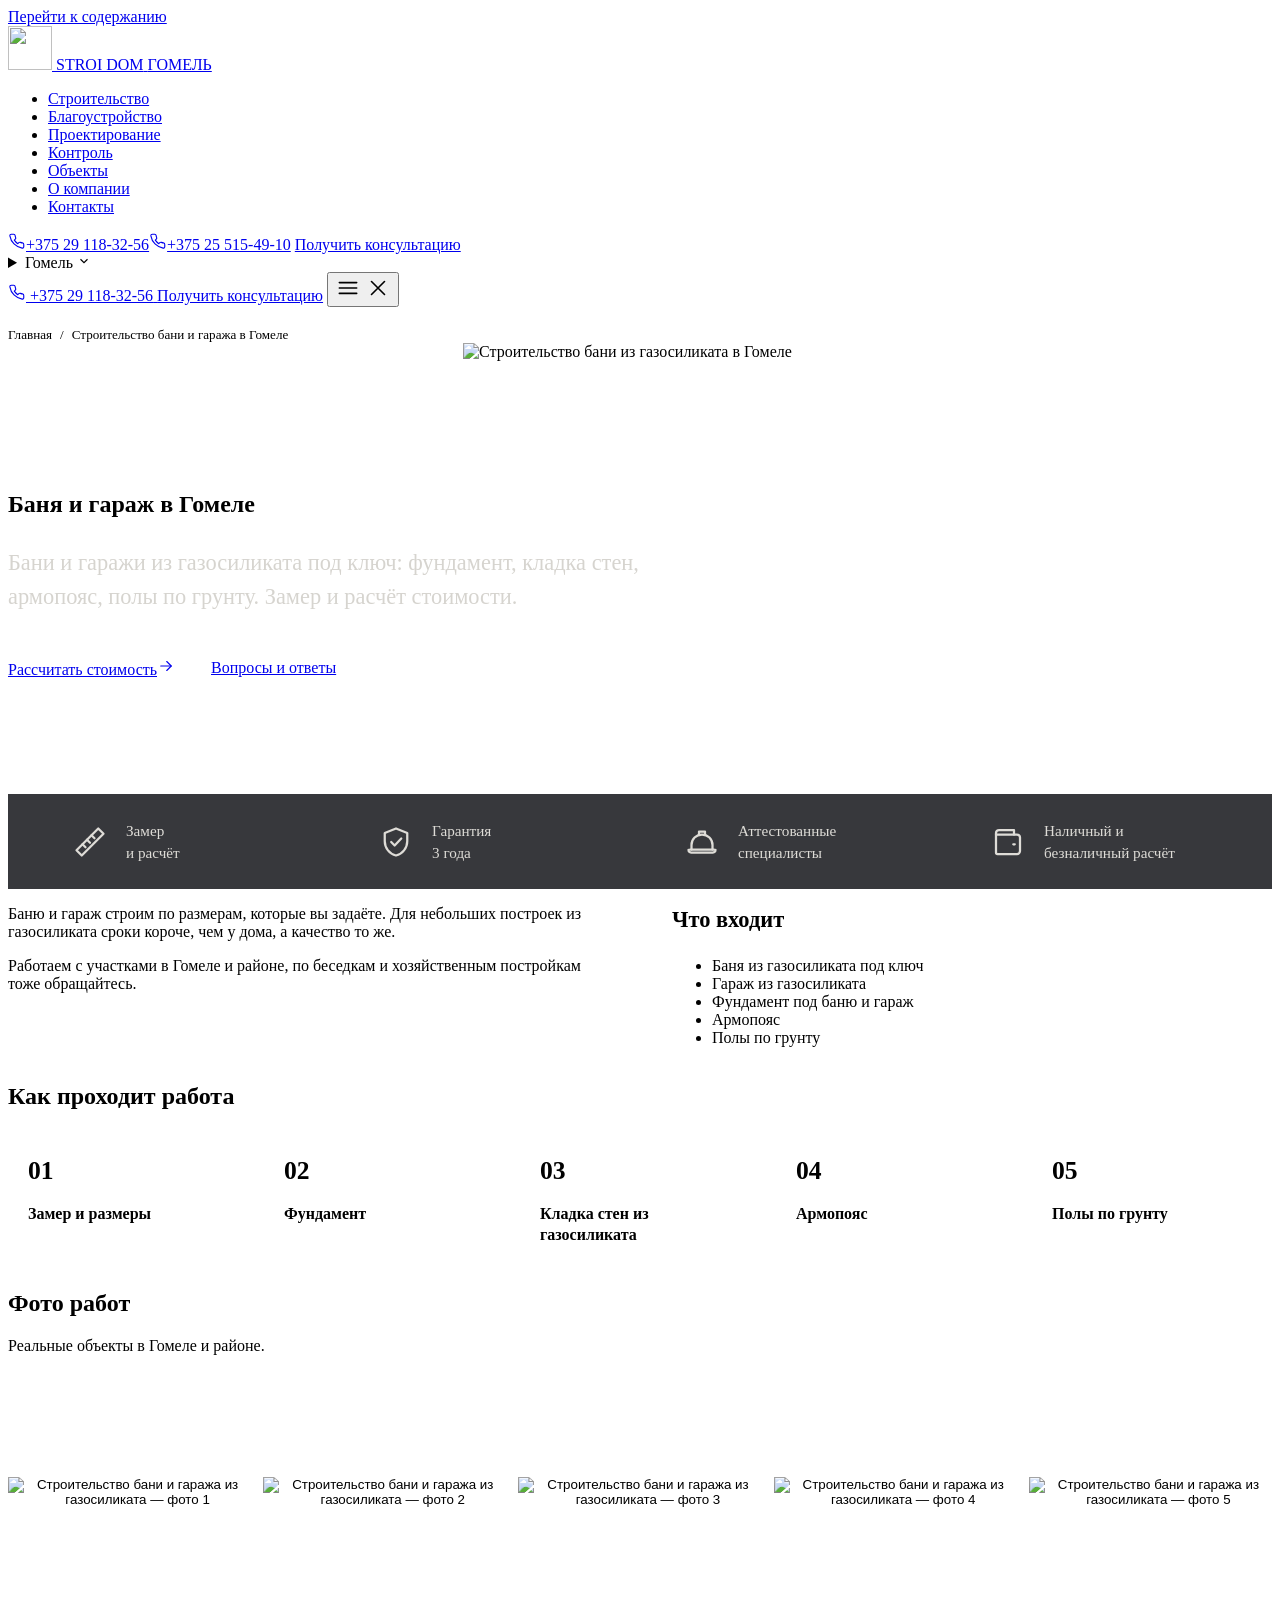
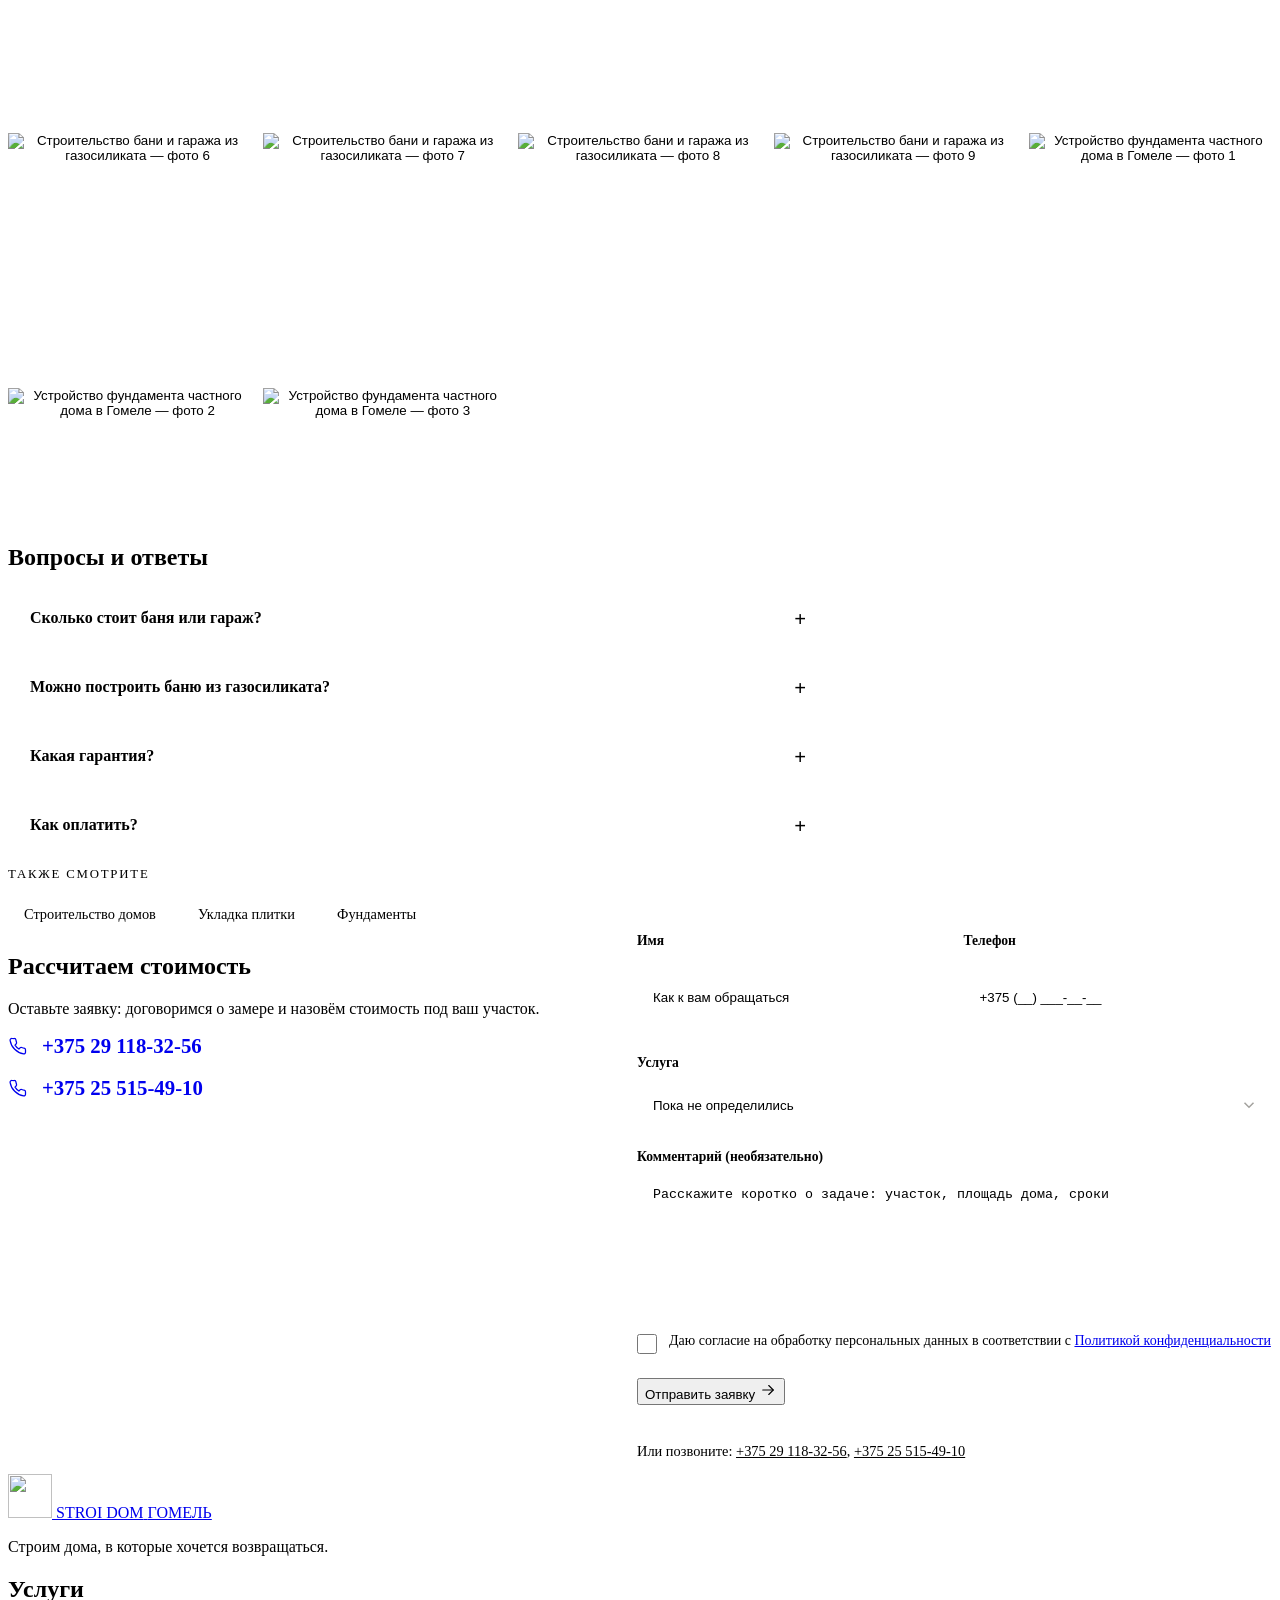
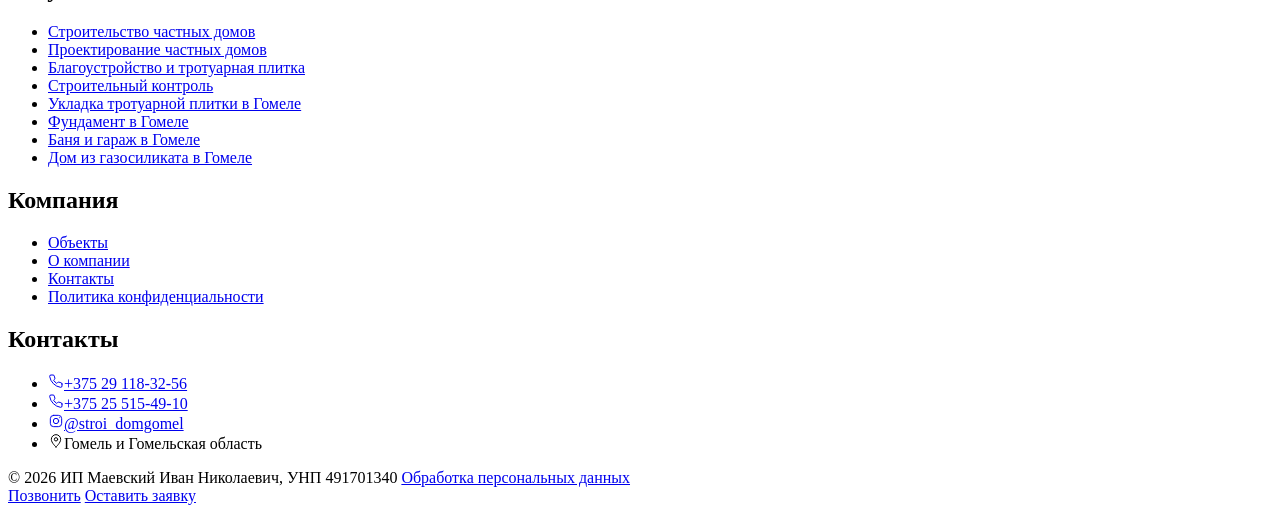
==== commit 219bf838: "Preview: link query landing pages from home, services and footer" ====
--- a/bani-garazhi-gomel/index.html
+++ b/bani-garazhi-gomel/index.html
@@ -6,4 +6,4 @@
 .lead-form[data-astro-cid-xyq5hly5]{display:grid;gap:22px}.lead-form__grid[data-astro-cid-xyq5hly5]{display:grid;grid-template-columns:1fr 1fr;gap:18px}.field[data-astro-cid-xyq5hly5]{display:grid;gap:8px}.field--wide[data-astro-cid-xyq5hly5]{grid-column:1 / -1}.field__label[data-astro-cid-xyq5hly5]{font-size:.85rem;font-weight:600;color:var(--text-muted)}.field[data-astro-cid-xyq5hly5] input[data-astro-cid-xyq5hly5],.field[data-astro-cid-xyq5hly5] select[data-astro-cid-xyq5hly5],.field[data-astro-cid-xyq5hly5] textarea[data-astro-cid-xyq5hly5]{width:100%;min-height:52px;padding:14px 16px;border-radius:var(--radius);background:var(--bg);border:1px solid var(--line-strong);color:var(--text);transition:border-color .2s}.field[data-astro-cid-xyq5hly5] textarea[data-astro-cid-xyq5hly5]{resize:vertical;min-height:110px}.field[data-astro-cid-xyq5hly5] select[data-astro-cid-xyq5hly5]{appearance:none;background-image:url("data:image/svg+xml,%3Csvg xmlns='http://www.w3.org/2000/svg' viewBox='0 0 24 24' fill='none' stroke='%23a3a29e' stroke-width='2'%3E%3Cpath d='m6 9 6 6 6-6'/%3E%3C/svg%3E");background-repeat:no-repeat;background-position:right 14px center;background-size:18px;padding-right:44px}.field[data-astro-cid-xyq5hly5] input[data-astro-cid-xyq5hly5]::placeholder,.field[data-astro-cid-xyq5hly5] textarea[data-astro-cid-xyq5hly5]::placeholder{color:var(--text-dim)}.field[data-astro-cid-xyq5hly5] input[data-astro-cid-xyq5hly5]:focus,.field[data-astro-cid-xyq5hly5] select[data-astro-cid-xyq5hly5]:focus,.field[data-astro-cid-xyq5hly5] textarea[data-astro-cid-xyq5hly5]:focus{outline:none;border-color:var(--accent)}.field[data-astro-cid-xyq5hly5].is-invalid input[data-astro-cid-xyq5hly5]{border-color:var(--danger)}.hp[data-astro-cid-xyq5hly5]{position:absolute;left:-9999px;width:1px;height:1px;overflow:hidden}.consent[data-astro-cid-xyq5hly5]{display:flex;gap:12px;align-items:flex-start;font-size:.875rem;color:var(--text-muted);cursor:pointer}.consent[data-astro-cid-xyq5hly5] input[data-astro-cid-xyq5hly5]{flex:none;width:20px;height:20px;margin:1px 0 0;accent-color:var(--accent)}.consent[data-astro-cid-xyq5hly5].is-invalid{color:var(--danger)}.lead-form__footer[data-astro-cid-xyq5hly5]{display:flex;align-items:center;gap:20px;flex-wrap:wrap}.lead-form__status[data-astro-cid-xyq5hly5]{font-size:.95rem}.lead-form__status[data-astro-cid-xyq5hly5].is-ok{color:#8fcf9a}.lead-form__status[data-astro-cid-xyq5hly5].is-error{color:var(--danger)}.lead-form__alt[data-astro-cid-xyq5hly5]{font-size:.9rem}.lead-form__alt[data-astro-cid-xyq5hly5] a[data-astro-cid-xyq5hly5]{color:var(--text);white-space:nowrap}@media(max-width:600px){.lead-form__grid[data-astro-cid-xyq5hly5]{grid-template-columns:1fr}.lead-form__footer[data-astro-cid-xyq5hly5] .btn[data-astro-cid-xyq5hly5]{width:100%}}
 .cta[data-astro-cid-ne56ttnc]{background:radial-gradient(1200px 500px at 10% 0%,rgba(217,167,91,.08),transparent 60%),var(--bg-2)}.cta__grid[data-astro-cid-ne56ttnc]{display:grid;grid-template-columns:1fr 1.15fr;gap:clamp(32px,6vw,96px);align-items:start}.cta__intro[data-astro-cid-ne56ttnc] h2 em{font-style:normal;color:var(--accent)}.cta__contacts[data-astro-cid-ne56ttnc]{list-style:none;margin:0;padding:0;display:grid;gap:16px}.cta__contacts[data-astro-cid-ne56ttnc] a[data-astro-cid-ne56ttnc]{display:inline-flex;align-items:center;gap:14px;font-size:1.3rem;font-weight:600;text-decoration:none}.cta__contacts[data-astro-cid-ne56ttnc] a[data-astro-cid-ne56ttnc]:hover{color:var(--accent)}@media(max-width:900px){.cta__grid[data-astro-cid-ne56ttnc]{grid-template-columns:1fr}}
 </style></head> <body> <a class="skip-link" href="#main">Перейти к содержанию</a> <header class="header" data-header data-astro-cid-3ef6ksr2> <div class="container header__inner" data-astro-cid-3ef6ksr2> <a href="/stroi-dom-preview/" class="logo" aria-label="Строй Дом — на главную" data-astro-cid-tvrurpns> <img class="logo__mark" src="/stroi-dom-preview/logo-mark.png" width="44" height="44" alt="" data-astro-cid-tvrurpns> <span class="logo__text" data-astro-cid-tvrurpns> <span class="logo__main" data-astro-cid-tvrurpns>STROI DOM</span> <span class="logo__sub" data-astro-cid-tvrurpns>ГОМЕЛЬ</span> </span> </a>  <nav class="nav" id="site-nav" aria-label="Основное меню" data-nav data-astro-cid-3ef6ksr2> <ul class="nav__list" data-astro-cid-3ef6ksr2> <li data-astro-cid-3ef6ksr2> <a href="/stroi-dom-preview/stroitelstvo/" class="nav__link" data-astro-cid-3ef6ksr2> Строительство </a> </li><li data-astro-cid-3ef6ksr2> <a href="/stroi-dom-preview/blagoustrojstvo/" class="nav__link" data-astro-cid-3ef6ksr2> Благоустройство </a> </li><li data-astro-cid-3ef6ksr2> <a href="/stroi-dom-preview/proektirovanie/" class="nav__link" data-astro-cid-3ef6ksr2> Проектирование </a> </li><li data-astro-cid-3ef6ksr2> <a href="/stroi-dom-preview/stroitelnyj-kontrol/" class="nav__link" data-astro-cid-3ef6ksr2> Контроль </a> </li><li data-astro-cid-3ef6ksr2> <a href="/stroi-dom-preview/obekty/" class="nav__link" data-astro-cid-3ef6ksr2> Объекты </a> </li><li data-astro-cid-3ef6ksr2> <a href="/stroi-dom-preview/o-kompanii/" class="nav__link" data-astro-cid-3ef6ksr2> О компании </a> </li><li data-astro-cid-3ef6ksr2> <a href="/stroi-dom-preview/kontakty/" class="nav__link" data-astro-cid-3ef6ksr2> Контакты </a> </li> </ul> <div class="nav__mobile-extra" data-astro-cid-3ef6ksr2> <a class="nav__phone" href="tel:+375291183256" data-astro-cid-3ef6ksr2><svg width="18" height="18" viewBox="0 0 24 24" fill="none" stroke="currentColor" stroke-width="1.5" stroke-linecap="round" stroke-linejoin="round" aria-hidden="true"><path d="M21 16.5v3a2 2 0 0 1-2.2 2A19.8 19.8 0 0 1 2.5 5.2 2 2 0 0 1 4.5 3h3a2 2 0 0 1 2 1.7c.1 1 .4 1.9.7 2.8a2 2 0 0 1-.5 2.1L8.4 10.9a16 16 0 0 0 4.7 4.7l1.3-1.3a2 2 0 0 1 2.1-.5c.9.3 1.8.6 2.8.7a2 2 0 0 1 1.7 2Z"/></svg>+375 29 118-32-56</a><a class="nav__phone" href="tel:+375255154910" data-astro-cid-3ef6ksr2><svg width="18" height="18" viewBox="0 0 24 24" fill="none" stroke="currentColor" stroke-width="1.5" stroke-linecap="round" stroke-linejoin="round" aria-hidden="true"><path d="M21 16.5v3a2 2 0 0 1-2.2 2A19.8 19.8 0 0 1 2.5 5.2 2 2 0 0 1 4.5 3h3a2 2 0 0 1 2 1.7c.1 1 .4 1.9.7 2.8a2 2 0 0 1-.5 2.1L8.4 10.9a16 16 0 0 0 4.7 4.7l1.3-1.3a2 2 0 0 1 2.1-.5c.9.3 1.8.6 2.8.7a2 2 0 0 1 1.7 2Z"/></svg>+375 25 515-49-10</a> <a class="btn btn--primary" href="/stroi-dom-preview/kontakty/#zayavka" data-astro-cid-3ef6ksr2>Получить консультацию</a> </div> </nav> <div class="header__actions" data-astro-cid-3ef6ksr2> <details class="region" data-astro-cid-3ef6ksr2> <summary class="region__btn" aria-label="Выбрать город" data-astro-cid-3ef6ksr2> <span data-astro-cid-3ef6ksr2>Гомель</span> <svg viewBox="0 0 24 24" width="14" height="14" fill="none" stroke="currentColor" stroke-width="2" aria-hidden="true" data-astro-cid-3ef6ksr2><path d="m6 9 6 6 6-6" data-astro-cid-3ef6ksr2></path></svg> </summary> <ul class="region__menu" data-astro-cid-3ef6ksr2> <li data-astro-cid-3ef6ksr2><a href="/stroi-dom-preview/" aria-current="page" data-astro-cid-3ef6ksr2>Гомель</a></li> <li data-astro-cid-3ef6ksr2><a href="/stroi-dom-preview/minsk/" data-astro-cid-3ef6ksr2>Минск</a></li> </ul> </details> <a class="header__phone" href="tel:+375291183256" data-astro-cid-3ef6ksr2> <svg class="accent" width="18" height="18" viewBox="0 0 24 24" fill="none" stroke="currentColor" stroke-width="1.5" stroke-linecap="round" stroke-linejoin="round" aria-hidden="true"><path d="M21 16.5v3a2 2 0 0 1-2.2 2A19.8 19.8 0 0 1 2.5 5.2 2 2 0 0 1 4.5 3h3a2 2 0 0 1 2 1.7c.1 1 .4 1.9.7 2.8a2 2 0 0 1-.5 2.1L8.4 10.9a16 16 0 0 0 4.7 4.7l1.3-1.3a2 2 0 0 1 2.1-.5c.9.3 1.8.6 2.8.7a2 2 0 0 1 1.7 2Z"/></svg> <span data-astro-cid-3ef6ksr2>+375 29 118-32-56</span> </a> <a class="btn btn--outline header__cta" href="/stroi-dom-preview/kontakty/#zayavka" data-astro-cid-3ef6ksr2>Получить консультацию</a> <button class="burger" type="button" aria-label="Открыть меню" aria-expanded="false" aria-controls="site-nav" data-burger data-astro-cid-3ef6ksr2> <svg class="burger__open" width="26" height="26" viewBox="0 0 24 24" fill="none" stroke="currentColor" stroke-width="1.5" stroke-linecap="round" stroke-linejoin="round" aria-hidden="true"><path d="M4 7h16M4 12h16M4 17h16"/></svg> <svg class="burger__close" width="26" height="26" viewBox="0 0 24 24" fill="none" stroke="currentColor" stroke-width="1.5" stroke-linecap="round" stroke-linejoin="round" aria-hidden="true"><path d="M6 6l12 12M18 6 6 18"/></svg> </button> </div> </div> </header>  <script type="module">const t=document.querySelector("[data-burger]"),n=document.querySelector("[data-nav]"),s=e=>{n?.classList.toggle("is-open",e),document.documentElement.classList.toggle("menu-open",e),document.body.style.overflow=e?"hidden":"",t?.setAttribute("aria-expanded",String(e)),t?.setAttribute("aria-label",e?"Закрыть меню":"Открыть меню")};t?.addEventListener("click",()=>s(!n?.classList.contains("is-open")));n?.querySelectorAll("a").forEach(e=>e.addEventListener("click",()=>s(!1)));document.addEventListener("keydown",e=>{e.key==="Escape"&&s(!1)});</script> <main id="main">  <nav class="crumbs container" aria-label="Хлебные крошки" data-astro-cid-ilhxcym7> <ol data-astro-cid-ilhxcym7> <li data-astro-cid-ilhxcym7><a href="/stroi-dom-preview/" data-astro-cid-ilhxcym7>Главная</a></li> <li data-astro-cid-ilhxcym7><span aria-current="page" data-astro-cid-ilhxcym7>Строительство бани и гаража в Гомеле</span></li> </ol> </nav>  <section class="hero" data-astro-cid-bbe6dxrz> <div class="hero__media" data-astro-cid-bbe6dxrz> <img src="/stroi-dom-preview/_astro/bani-garazhi-01.DSw0M2ZB_Z1Ev8d.webp" srcset="/stroi-dom-preview/_astro/bani-garazhi-01.DSw0M2ZB_NBCE9.webp 640w, /stroi-dom-preview/_astro/bani-garazhi-01.DSw0M2ZB_2qOuzm.webp 960w, /stroi-dom-preview/_astro/bani-garazhi-01.DSw0M2ZB_Z1Ev8d.webp 1080w" alt="Строительство бани из газосиликата в Гомеле" sizes="(max-width: 860px) 100vw, 62vw" loading="eager" fetchpriority="high" data-astro-cid-bbe6dxrz="true" decoding="async" width="1080" height="1350">  </div> <div class="container hero__content" data-astro-cid-bbe6dxrz> <h1 class="hero__title" data-astro-cid-bbe6dxrz>Баня и гараж <em>в Гомеле</em></h1> <p class="hero__lead" data-astro-cid-bbe6dxrz>Бани и гаражи из газосиликата под ключ: фундамент, кладка стен, армопояс, полы по грунту. Замер и расчёт стоимости.</p> <div class="hero__actions" data-astro-cid-bbe6dxrz> <a class="btn btn--primary" href="#zayavka" data-astro-cid-bbe6dxrz>Рассчитать стоимость<svg width="18" height="18" viewBox="0 0 24 24" fill="none" stroke="currentColor" stroke-width="1.5" stroke-linecap="round" stroke-linejoin="round" aria-hidden="true"><path d="M5 12h14"/><path d="m13 6 6 6-6 6"/></svg></a> <a class="btn btn--link" href="#faq" data-astro-cid-bbe6dxrz>Вопросы и ответы</a> </div> </div> <div class="hero__features" data-astro-cid-bbe6dxrz> <ul class="container hero__features-list" data-astro-cid-bbe6dxrz> <li data-astro-cid-bbe6dxrz> <svg class="accent" width="36" height="36" viewBox="0 0 24 24" fill="none" stroke="currentColor" stroke-width="1.5" stroke-linecap="round" stroke-linejoin="round" aria-hidden="true"><path d="M3 17.5 17.5 3 21 6.5 6.5 21 3 17.5Z"/><path d="m7 13.5 2 2M10 10.5l2 2M13 7.5l2 2"/></svg> <span data-astro-cid-bbe6dxrz>Замер<br>и расчёт</span> </li><li data-astro-cid-bbe6dxrz> <svg class="accent" width="36" height="36" viewBox="0 0 24 24" fill="none" stroke="currentColor" stroke-width="1.5" stroke-linecap="round" stroke-linejoin="round" aria-hidden="true"><path d="M12 3 4.5 6v5.5c0 4.6 3.2 8.4 7.5 9.5 4.3-1.1 7.5-4.9 7.5-9.5V6L12 3Z"/><path d="m8.8 12 2.3 2.3 4.4-4.6"/></svg> <span data-astro-cid-bbe6dxrz>Гарантия<br>3 года</span> </li><li data-astro-cid-bbe6dxrz> <svg class="accent" width="36" height="36" viewBox="0 0 24 24" fill="none" stroke="currentColor" stroke-width="1.5" stroke-linecap="round" stroke-linejoin="round" aria-hidden="true"><path d="M4 17h16"/><path d="M5 17v-3a7 7 0 0 1 14 0v3"/><path d="M10 7.3V5h4v2.3"/><path d="M3 17.2c0 1 .8 1.8 1.8 1.8h14.4c1 0 1.8-.8 1.8-1.8"/></svg> <span data-astro-cid-bbe6dxrz>Аттестованные<br>специалисты</span> </li><li data-astro-cid-bbe6dxrz> <svg class="accent" width="36" height="36" viewBox="0 0 24 24" fill="none" stroke="currentColor" stroke-width="1.5" stroke-linecap="round" stroke-linejoin="round" aria-hidden="true"><path d="M4 7h14a2 2 0 0 1 2 2v9a2 2 0 0 1-2 2H5a1 1 0 0 1-1-1V7Z"/><path d="M4 7V6a2 2 0 0 1 2-2h10v3"/><path d="M15.5 13.5h1"/></svg> <span data-astro-cid-bbe6dxrz>Наличный и<br>безналичный расчёт</span> </li> </ul> </div> </section>  <section class="section" data-astro-cid-sefmxpgk> <div class="container two" data-astro-cid-sefmxpgk> <div class="prose reveal" data-astro-cid-sefmxpgk> <p data-astro-cid-sefmxpgk>Баню и гараж строим по размерам, которые вы задаёте. Для небольших построек из газосиликата сроки короче, чем у дома, а качество то же.</p><p data-astro-cid-sefmxpgk>Работаем с участками в Гомеле и районе, по беседкам и хозяйственным постройкам тоже обращайтесь.</p> </div> <div class="card reveal" data-astro-cid-sefmxpgk> <h2 data-astro-cid-sefmxpgk>Что входит</h2> <ul class="check-list" data-astro-cid-sefmxpgk><li data-astro-cid-sefmxpgk>Баня из газосиликата под ключ</li><li data-astro-cid-sefmxpgk>Гараж из газосиликата</li><li data-astro-cid-sefmxpgk>Фундамент под баню и гараж</li><li data-astro-cid-sefmxpgk>Армопояс</li><li data-astro-cid-sefmxpgk>Полы по грунту</li></ul> </div> </div> </section> <section class="section section--alt" data-astro-cid-sefmxpgk> <div class="container" data-astro-cid-sefmxpgk> <div class="section-head reveal" data-astro-cid-sefmxpgk><h2 data-astro-cid-sefmxpgk>Как проходит работа</h2></div> <ol class="steps" data-astro-cid-sefmxpgk> <li class="reveal" data-astro-cid-sefmxpgk><span data-astro-cid-sefmxpgk>01</span>Замер и размеры</li><li class="reveal" data-astro-cid-sefmxpgk><span data-astro-cid-sefmxpgk>02</span>Фундамент</li><li class="reveal" data-astro-cid-sefmxpgk><span data-astro-cid-sefmxpgk>03</span>Кладка стен из газосиликата</li><li class="reveal" data-astro-cid-sefmxpgk><span data-astro-cid-sefmxpgk>04</span>Армопояс</li><li class="reveal" data-astro-cid-sefmxpgk><span data-astro-cid-sefmxpgk>05</span>Полы по грунту</li> </ol> </div> </section> <section class="section" data-astro-cid-sefmxpgk> <div class="container" data-astro-cid-sefmxpgk> <div class="section-head reveal" data-astro-cid-sefmxpgk> <h2 data-astro-cid-sefmxpgk>Фото работ</h2> <p data-astro-cid-sefmxpgk>Реальные объекты в Гомеле и районе.</p> </div> <div class="gallery" data-gallery data-astro-cid-ihllb3az> <button class="gallery__item" type="button" data-category="bani-garazhi" data-index="0" aria-label="Открыть фото: Строительство бани и гаража из газосиликата — фото 1" data-astro-cid-ihllb3az> <img src="/stroi-dom-preview/_astro/bani-garazhi-01.DSw0M2ZB_Z1Ev8d.webp" srcset="/stroi-dom-preview/_astro/bani-garazhi-01.DSw0M2ZB_Z2qcGyn.webp 360w, /stroi-dom-preview/_astro/bani-garazhi-01.DSw0M2ZB_Z2tRxdG.webp 540w" alt="Строительство бани и гаража из газосиликата — фото 1" sizes="(max-width: 600px) 50vw, (max-width: 1000px) 33vw, 300px" loading="lazy" data-astro-cid-ihllb3az="true" decoding="async" fetchpriority="auto" width="1080" height="1350"> <span class="gallery__full" hidden data-full data-astro-cid-ihllb3az> <img src="/stroi-dom-preview/_astro/bani-garazhi-01.DSw0M2ZB_Z1Ev8d.webp" srcset="/stroi-dom-preview/_astro/bani-garazhi-01.DSw0M2ZB_2qOuzm.webp 960w, /stroi-dom-preview/_astro/bani-garazhi-01.DSw0M2ZB_Z1Ev8d.webp 1080w" alt="Строительство бани и гаража из газосиликата — фото 1" sizes="92vw" loading="lazy" data-astro-cid-ihllb3az="true" decoding="async" fetchpriority="auto" width="1080" height="1350"> </span> </button><button class="gallery__item" type="button" data-category="bani-garazhi" data-index="1" aria-label="Открыть фото: Строительство бани и гаража из газосиликата — фото 2" data-astro-cid-ihllb3az> <img src="/stroi-dom-preview/_astro/bani-garazhi-02.BQQSeH8r_Ks9Ys.webp" srcset="/stroi-dom-preview/_astro/bani-garazhi-02.BQQSeH8r_Z24Dd7i.webp 360w, /stroi-dom-preview/_astro/bani-garazhi-02.BQQSeH8r_Z28j3LB.webp 540w" alt="Строительство бани и гаража из газосиликата — фото 2" sizes="(max-width: 600px) 50vw, (max-width: 1000px) 33vw, 300px" loading="lazy" data-astro-cid-ihllb3az="true" decoding="async" fetchpriority="auto" width="1080" height="1350"> <span class="gallery__full" hidden data-full data-astro-cid-ihllb3az> <img src="/stroi-dom-preview/_astro/bani-garazhi-02.BQQSeH8r_Ks9Ys.webp" srcset="/stroi-dom-preview/_astro/bani-garazhi-02.BQQSeH8r_Z2hN9Mu.webp 960w, /stroi-dom-preview/_astro/bani-garazhi-02.BQQSeH8r_Ks9Ys.webp 1080w" alt="Строительство бани и гаража из газосиликата — фото 2" sizes="92vw" loading="lazy" data-astro-cid-ihllb3az="true" decoding="async" fetchpriority="auto" width="1080" height="1350"> </span> </button><button class="gallery__item" type="button" data-category="bani-garazhi" data-index="2" aria-label="Открыть фото: Строительство бани и гаража из газосиликата — фото 3" data-astro-cid-ihllb3az> <img src="/stroi-dom-preview/_astro/bani-garazhi-03.C5bQNPg5_1C76NM.webp" srcset="/stroi-dom-preview/_astro/bani-garazhi-03.C5bQNPg5_Z8YvQu.webp 360w, /stroi-dom-preview/_astro/bani-garazhi-03.C5bQNPg5_kS8F4.webp 540w" alt="Строительство бани и гаража из газосиликата — фото 3" sizes="(max-width: 600px) 50vw, (max-width: 1000px) 33vw, 300px" loading="lazy" data-astro-cid-ihllb3az="true" decoding="async" fetchpriority="auto" width="1080" height="1080"> <span class="gallery__full" hidden data-full data-astro-cid-ihllb3az> <img src="/stroi-dom-preview/_astro/bani-garazhi-03.C5bQNPg5_1C76NM.webp" srcset="/stroi-dom-preview/_astro/bani-garazhi-03.C5bQNPg5_2nFa9C.webp 960w, /stroi-dom-preview/_astro/bani-garazhi-03.C5bQNPg5_1C76NM.webp 1080w" alt="Строительство бани и гаража из газосиликата — фото 3" sizes="92vw" loading="lazy" data-astro-cid-ihllb3az="true" decoding="async" fetchpriority="auto" width="1080" height="1080"> </span> </button><button class="gallery__item" type="button" data-category="bani-garazhi" data-index="3" aria-label="Открыть фото: Строительство бани и гаража из газосиликата — фото 4" data-astro-cid-ihllb3az> <img src="/stroi-dom-preview/_astro/bani-garazhi-04.CfuySDEE_ZFa9je.webp" srcset="/stroi-dom-preview/_astro/bani-garazhi-04.CfuySDEE_6udrd.webp 360w, /stroi-dom-preview/_astro/bani-garazhi-04.CfuySDEE_AmRXL.webp 540w" alt="Строительство бани и гаража из газосиликата — фото 4" sizes="(max-width: 600px) 50vw, (max-width: 1000px) 33vw, 300px" loading="lazy" data-astro-cid-ihllb3az="true" decoding="async" fetchpriority="auto" width="1080" height="1080"> <span class="gallery__full" hidden data-full data-astro-cid-ihllb3az> <img src="/stroi-dom-preview/_astro/bani-garazhi-04.CfuySDEE_ZFa9je.webp" srcset="/stroi-dom-preview/_astro/bani-garazhi-04.CfuySDEE_Z2r2elB.webp 960w, /stroi-dom-preview/_astro/bani-garazhi-04.CfuySDEE_ZFa9je.webp 1080w" alt="Строительство бани и гаража из газосиликата — фото 4" sizes="92vw" loading="lazy" data-astro-cid-ihllb3az="true" decoding="async" fetchpriority="auto" width="1080" height="1080"> </span> </button><button class="gallery__item" type="button" data-category="bani-garazhi" data-index="4" aria-label="Открыть фото: Строительство бани и гаража из газосиликата — фото 5" data-astro-cid-ihllb3az> <img src="/stroi-dom-preview/_astro/bani-garazhi-05.D6Y7knC3_Z2kaOuv.webp" srcset="/stroi-dom-preview/_astro/bani-garazhi-05.D6Y7knC3_12gNeR.webp 360w, /stroi-dom-preview/_astro/bani-garazhi-05.D6Y7knC3_1w9sLq.webp 540w" alt="Строительство бани и гаража из газосиликата — фото 5" sizes="(max-width: 600px) 50vw, (max-width: 1000px) 33vw, 300px" loading="lazy" data-astro-cid-ihllb3az="true" decoding="async" fetchpriority="auto" width="1080" height="1080"> <span class="gallery__full" hidden data-full data-astro-cid-ihllb3az> <img src="/stroi-dom-preview/_astro/bani-garazhi-05.D6Y7knC3_Z2kaOuv.webp" srcset="/stroi-dom-preview/_astro/bani-garazhi-05.D6Y7knC3_Z1vfDxW.webp 960w, /stroi-dom-preview/_astro/bani-garazhi-05.D6Y7knC3_Z2kaOuv.webp 1080w" alt="Строительство бани и гаража из газосиликата — фото 5" sizes="92vw" loading="lazy" data-astro-cid-ihllb3az="true" decoding="async" fetchpriority="auto" width="1080" height="1080"> </span> </button><button class="gallery__item" type="button" data-category="bani-garazhi" data-index="5" aria-label="Открыть фото: Строительство бани и гаража из газосиликата — фото 6" data-astro-cid-ihllb3az> <img src="/stroi-dom-preview/_astro/bani-garazhi-06.BbJgd4Zx_1VFzvN.webp" srcset="/stroi-dom-preview/_astro/bani-garazhi-06.BbJgd4Zx_1fIYWP.webp 360w, /stroi-dom-preview/_astro/bani-garazhi-06.BbJgd4Zx_ZvxDkr.webp 540w" alt="Строительство бани и гаража из газосиликата — фото 6" sizes="(max-width: 600px) 50vw, (max-width: 1000px) 33vw, 300px" loading="lazy" data-astro-cid-ihllb3az="true" decoding="async" fetchpriority="auto" width="1080" height="1045"> <span class="gallery__full" hidden data-full data-astro-cid-ihllb3az> <img src="/stroi-dom-preview/_astro/bani-garazhi-06.BbJgd4Zx_1VFzvN.webp" srcset="/stroi-dom-preview/_astro/bani-garazhi-06.BbJgd4Zx_Z1sneLJ.webp 960w, /stroi-dom-preview/_astro/bani-garazhi-06.BbJgd4Zx_1VFzvN.webp 1080w" alt="Строительство бани и гаража из газосиликата — фото 6" sizes="92vw" loading="lazy" data-astro-cid-ihllb3az="true" decoding="async" fetchpriority="auto" width="1080" height="1045"> </span> </button><button class="gallery__item" type="button" data-category="bani-garazhi" data-index="6" aria-label="Открыть фото: Строительство бани и гаража из газосиликата — фото 7" data-astro-cid-ihllb3az> <img src="/stroi-dom-preview/_astro/bani-garazhi-07.B0ZbGR8X_1WiIOY.webp" srcset="/stroi-dom-preview/_astro/bani-garazhi-07.B0ZbGR8X_2UgDK.webp 360w, /stroi-dom-preview/_astro/bani-garazhi-07.B0ZbGR8X_1XjpEl.webp 540w" alt="Строительство бани и гаража из газосиликата — фото 7" sizes="(max-width: 600px) 50vw, (max-width: 1000px) 33vw, 300px" loading="lazy" data-astro-cid-ihllb3az="true" decoding="async" fetchpriority="auto" width="1080" height="810"> <span class="gallery__full" hidden data-full data-astro-cid-ihllb3az> <img src="/stroi-dom-preview/_astro/bani-garazhi-07.B0ZbGR8X_1WiIOY.webp" srcset="/stroi-dom-preview/_astro/bani-garazhi-07.B0ZbGR8X_Z1XopL9.webp 960w, /stroi-dom-preview/_astro/bani-garazhi-07.B0ZbGR8X_1WiIOY.webp 1080w" alt="Строительство бани и гаража из газосиликата — фото 7" sizes="92vw" loading="lazy" data-astro-cid-ihllb3az="true" decoding="async" fetchpriority="auto" width="1080" height="810"> </span> </button><button class="gallery__item" type="button" data-category="bani-garazhi" data-index="7" aria-label="Открыть фото: Строительство бани и гаража из газосиликата — фото 8" data-astro-cid-ihllb3az> <img src="/stroi-dom-preview/_astro/bani-garazhi-08.BQITmY5M_IByRT.webp" srcset="/stroi-dom-preview/_astro/bani-garazhi-08.BQITmY5M_ZtuRo1.webp 360w, /stroi-dom-preview/_astro/bani-garazhi-08.BQITmY5M_1qSgBz.webp 540w" alt="Строительство бани и гаража из газосиликата — фото 8" sizes="(max-width: 600px) 50vw, (max-width: 1000px) 33vw, 300px" loading="lazy" data-astro-cid-ihllb3az="true" decoding="async" fetchpriority="auto" width="1080" height="810"> <span class="gallery__full" hidden data-full data-astro-cid-ihllb3az> <img src="/stroi-dom-preview/_astro/bani-garazhi-08.BQITmY5M_IByRT.webp" srcset="/stroi-dom-preview/_astro/bani-garazhi-08.BQITmY5M_Z2uOyNU.webp 960w, /stroi-dom-preview/_astro/bani-garazhi-08.BQITmY5M_IByRT.webp 1080w" alt="Строительство бани и гаража из газосиликата — фото 8" sizes="92vw" loading="lazy" data-astro-cid-ihllb3az="true" decoding="async" fetchpriority="auto" width="1080" height="810"> </span> </button><button class="gallery__item" type="button" data-category="bani-garazhi" data-index="8" aria-label="Открыть фото: Строительство бани и гаража из газосиликата — фото 9" data-astro-cid-ihllb3az> <img src="/stroi-dom-preview/_astro/bani-garazhi-09.D9vUIPqz_I8oNX.webp" srcset="/stroi-dom-preview/_astro/bani-garazhi-09.D9vUIPqz_ZjvpS1.webp 360w, /stroi-dom-preview/_astro/bani-garazhi-09.D9vUIPqz_1ARI7z.webp 540w" alt="Строительство бани и гаража из газосиликата — фото 9" sizes="(max-width: 600px) 50vw, (max-width: 1000px) 33vw, 300px" loading="lazy" data-astro-cid-ihllb3az="true" decoding="async" fetchpriority="auto" width="1080" height="810"> <span class="gallery__full" hidden data-full data-astro-cid-ihllb3az> <img src="/stroi-dom-preview/_astro/bani-garazhi-09.D9vUIPqz_I8oNX.webp" srcset="/stroi-dom-preview/_astro/bani-garazhi-09.D9vUIPqz_Z2kP7iU.webp 960w, /stroi-dom-preview/_astro/bani-garazhi-09.D9vUIPqz_I8oNX.webp 1080w" alt="Строительство бани и гаража из газосиликата — фото 9" sizes="92vw" loading="lazy" data-astro-cid-ihllb3az="true" decoding="async" fetchpriority="auto" width="1080" height="810"> </span> </button><button class="gallery__item" type="button" data-category="fundament" data-index="9" aria-label="Открыть фото: Устройство фундамента частного дома в Гомеле — фото 1" data-astro-cid-ihllb3az> <img src="/stroi-dom-preview/_astro/fundament-01.B1qQp1eo_2eRrJK.webp" srcset="/stroi-dom-preview/_astro/fundament-01.B1qQp1eo_1AHOSX.webp 360w, /stroi-dom-preview/_astro/fundament-01.B1qQp1eo_tPEMR.webp 540w" alt="Устройство фундамента частного дома в Гомеле — фото 1" sizes="(max-width: 600px) 50vw, (max-width: 1000px) 33vw, 300px" loading="lazy" data-astro-cid-ihllb3az="true" decoding="async" fetchpriority="auto" width="1080" height="810"> <span class="gallery__full" hidden data-full data-astro-cid-ihllb3az> <img src="/stroi-dom-preview/_astro/fundament-01.B1qQp1eo_2eRrJK.webp" srcset="/stroi-dom-preview/_astro/fundament-01.B1qQp1eo_ZcoAhc.webp 960w, /stroi-dom-preview/_astro/fundament-01.B1qQp1eo_2eRrJK.webp 1080w" alt="Устройство фундамента частного дома в Гомеле — фото 1" sizes="92vw" loading="lazy" data-astro-cid-ihllb3az="true" decoding="async" fetchpriority="auto" width="1080" height="810"> </span> </button><button class="gallery__item" type="button" data-category="fundament" data-index="10" aria-label="Открыть фото: Устройство фундамента частного дома в Гомеле — фото 2" data-astro-cid-ihllb3az> <img src="/stroi-dom-preview/_astro/fundament-02.opBTg69T_18RsXy.webp" srcset="/stroi-dom-preview/_astro/fundament-02.opBTg69T_1IhR9d.webp 360w, /stroi-dom-preview/_astro/fundament-02.opBTg69T_ZbkiJ1.webp 540w" alt="Устройство фундамента частного дома в Гомеле — фото 2" sizes="(max-width: 600px) 50vw, (max-width: 1000px) 33vw, 300px" loading="lazy" data-astro-cid-ihllb3az="true" decoding="async" fetchpriority="auto" width="1080" height="1080"> <span class="gallery__full" hidden data-full data-astro-cid-ihllb3az> <img src="/stroi-dom-preview/_astro/fundament-02.opBTg69T_18RsXy.webp" srcset="/stroi-dom-preview/_astro/fundament-02.opBTg69T_ZD6zql.webp 960w, /stroi-dom-preview/_astro/fundament-02.opBTg69T_18RsXy.webp 1080w" alt="Устройство фундамента частного дома в Гомеле — фото 2" sizes="92vw" loading="lazy" data-astro-cid-ihllb3az="true" decoding="async" fetchpriority="auto" width="1080" height="1080"> </span> </button><button class="gallery__item" type="button" data-category="fundament" data-index="11" aria-label="Открыть фото: Устройство фундамента частного дома в Гомеле — фото 3" data-astro-cid-ihllb3az> <img src="/stroi-dom-preview/_astro/fundament-03.CZ5EBO9w_1P2RFB.webp" srcset="/stroi-dom-preview/_astro/fundament-03.CZ5EBO9w_Zn9I9K.webp 360w, /stroi-dom-preview/_astro/fundament-03.CZ5EBO9w_Z1u1SfQ.webp 540w" alt="Устройство фундамента частного дома в Гомеле — фото 3" sizes="(max-width: 600px) 50vw, (max-width: 1000px) 33vw, 300px" loading="lazy" data-astro-cid-ihllb3az="true" decoding="async" fetchpriority="auto" width="1080" height="810"> <span class="gallery__full" hidden data-full data-astro-cid-ihllb3az> <img src="/stroi-dom-preview/_astro/fundament-03.CZ5EBO9w_1P2RFB.webp" srcset="/stroi-dom-preview/_astro/fundament-03.CZ5EBO9w_Z2bh9kU.webp 960w, /stroi-dom-preview/_astro/fundament-03.CZ5EBO9w_1P2RFB.webp 1080w" alt="Устройство фундамента частного дома в Гомеле — фото 3" sizes="92vw" loading="lazy" data-astro-cid-ihllb3az="true" decoding="async" fetchpriority="auto" width="1080" height="810"> </span> </button> </div> <dialog class="lightbox" data-lightbox aria-label="Просмотр фото" data-astro-cid-ihllb3az> <div class="lightbox__body" data-lightbox-body data-astro-cid-ihllb3az></div> <button class="lightbox__btn lightbox__close" type="button" data-close aria-label="Закрыть" data-astro-cid-ihllb3az>✕</button> <button class="lightbox__btn lightbox__prev" type="button" data-prev aria-label="Предыдущее фото" data-astro-cid-ihllb3az>‹</button> <button class="lightbox__btn lightbox__next" type="button" data-next aria-label="Следующее фото" data-astro-cid-ihllb3az>›</button> </dialog>  <script type="module">document.querySelectorAll("[data-gallery]").forEach(r=>{const t=r.nextElementSibling,o=t.querySelector("[data-lightbox-body]"),a=()=>[...r.querySelectorAll(".gallery__item:not(.is-hidden)")];let e=0;const c=l=>{const n=a();e=(l+n.length)%n.length;const i=n[e].querySelector("[data-full]");o.innerHTML=i.innerHTML,o.querySelector("img")?.setAttribute("loading","eager")};r.addEventListener("click",l=>{const n=l.target.closest(".gallery__item");n&&(c(a().indexOf(n)),t.showModal())}),t.querySelector("[data-close]").addEventListener("click",()=>t.close()),t.querySelector("[data-prev]").addEventListener("click",()=>c(e-1)),t.querySelector("[data-next]").addEventListener("click",()=>c(e+1)),t.addEventListener("click",l=>{l.target===o&&t.close()}),t.addEventListener("keydown",l=>{l.key==="ArrowLeft"&&c(e-1),l.key==="ArrowRight"&&c(e+1)})});document.querySelectorAll("[data-filter]").forEach(r=>{const t=document.querySelector(r.dataset.filter);r.addEventListener("click",o=>{const a=o.target.closest("button[data-value]");a&&(r.querySelectorAll("button").forEach(e=>e.setAttribute("aria-pressed",String(e===a))),t.querySelectorAll(".gallery__item").forEach(e=>{e.classList.toggle("is-hidden",a.dataset.value!=="all"&&e.dataset.category!==a.dataset.value)}))})});</script> </div> </section> <section class="section section--alt" id="faq" data-astro-cid-sefmxpgk> <div class="container narrow" data-astro-cid-sefmxpgk> <div class="section-head reveal" data-astro-cid-sefmxpgk><h2 data-astro-cid-sefmxpgk>Вопросы и ответы</h2></div> <div class="faq" data-astro-cid-sefmxpgk> <details class="reveal" data-astro-cid-sefmxpgk> <summary data-astro-cid-sefmxpgk>Сколько стоит баня или гараж?</summary> <p data-astro-cid-sefmxpgk>Стоимость зависит от размеров, фундамента и отделки. Точную цену называем после замера.</p> </details><details class="reveal" data-astro-cid-sefmxpgk> <summary data-astro-cid-sefmxpgk>Можно построить баню из газосиликата?</summary> <p data-astro-cid-sefmxpgk>Да, газосиликат подходит для бань и гаражей. Фундамент и армопояс делаем под нагрузку.</p> </details><details class="reveal" data-astro-cid-sefmxpgk> <summary data-astro-cid-sefmxpgk>Какая гарантия?</summary> <p data-astro-cid-sefmxpgk>Гарантия 3 года на выполненные работы.</p> </details><details class="reveal" data-astro-cid-sefmxpgk> <summary data-astro-cid-sefmxpgk>Как оплатить?</summary> <p data-astro-cid-sefmxpgk>Наличным или безналичным расчётом.</p> </details> </div> </div> </section> <section class="section" data-astro-cid-sefmxpgk> <div class="container" data-astro-cid-sefmxpgk> <p class="related-title" data-astro-cid-sefmxpgk>Также смотрите</p> <ul class="related" data-astro-cid-sefmxpgk> <li data-astro-cid-sefmxpgk><a href="/stroi-dom-preview/stroitelstvo/" data-astro-cid-sefmxpgk>Строительство домов</a></li><li data-astro-cid-sefmxpgk><a href="/stroi-dom-preview/ukladka-plitki-gomel/" data-astro-cid-sefmxpgk>Укладка плитки</a></li><li data-astro-cid-sefmxpgk><a href="/stroi-dom-preview/fundament-gomel/" data-astro-cid-sefmxpgk>Фундаменты</a></li> </ul> </div> </section> <section class="section cta" id="zayavka" data-astro-cid-ne56ttnc> <div class="container cta__grid" data-astro-cid-ne56ttnc> <div class="cta__intro reveal" data-astro-cid-ne56ttnc> <div class="section-head" data-astro-cid-ne56ttnc> <h2 data-astro-cid-ne56ttnc>Рассчитаем <em>стоимость</em></h2> <p data-astro-cid-ne56ttnc>Оставьте заявку: договоримся о замере и назовём стоимость под ваш участок.</p> </div> <ul class="cta__contacts" data-astro-cid-ne56ttnc> <li data-astro-cid-ne56ttnc><a href="tel:+375291183256" data-astro-cid-ne56ttnc><svg class="accent" width="20" height="20" viewBox="0 0 24 24" fill="none" stroke="currentColor" stroke-width="1.5" stroke-linecap="round" stroke-linejoin="round" aria-hidden="true"><path d="M21 16.5v3a2 2 0 0 1-2.2 2A19.8 19.8 0 0 1 2.5 5.2 2 2 0 0 1 4.5 3h3a2 2 0 0 1 2 1.7c.1 1 .4 1.9.7 2.8a2 2 0 0 1-.5 2.1L8.4 10.9a16 16 0 0 0 4.7 4.7l1.3-1.3a2 2 0 0 1 2.1-.5c.9.3 1.8.6 2.8.7a2 2 0 0 1 1.7 2Z"/></svg>+375 29 118-32-56</a></li><li data-astro-cid-ne56ttnc><a href="tel:+375255154910" data-astro-cid-ne56ttnc><svg class="accent" width="20" height="20" viewBox="0 0 24 24" fill="none" stroke="currentColor" stroke-width="1.5" stroke-linecap="round" stroke-linejoin="round" aria-hidden="true"><path d="M21 16.5v3a2 2 0 0 1-2.2 2A19.8 19.8 0 0 1 2.5 5.2 2 2 0 0 1 4.5 3h3a2 2 0 0 1 2 1.7c.1 1 .4 1.9.7 2.8a2 2 0 0 1-.5 2.1L8.4 10.9a16 16 0 0 0 4.7 4.7l1.3-1.3a2 2 0 0 1 2.1-.5c.9.3 1.8.6 2.8.7a2 2 0 0 1 1.7 2Z"/></svg>+375 25 515-49-10</a></li>  </ul> </div> <div class="card cta__form reveal" data-astro-cid-ne56ttnc> <form class="lead-form" id="zayavka-form" action="/api/lead" method="post" novalidate data-lead-form data-astro-cid-xyq5hly5> <div class="lead-form__grid" data-astro-cid-xyq5hly5> <label class="field" data-astro-cid-xyq5hly5> <span class="field__label" data-astro-cid-xyq5hly5>Имя</span> <input name="name" type="text" autocomplete="name" required maxlength="80" placeholder="Как к вам обращаться" data-astro-cid-xyq5hly5> </label> <label class="field" data-astro-cid-xyq5hly5> <span class="field__label" data-astro-cid-xyq5hly5>Телефон</span> <input name="phone" type="tel" autocomplete="tel" required inputmode="tel" maxlength="25" placeholder="+375 (__) ___-__-__" data-astro-cid-xyq5hly5> </label> <label class="field field--wide" data-astro-cid-xyq5hly5> <span class="field__label" data-astro-cid-xyq5hly5>Услуга</span> <select name="service" data-astro-cid-xyq5hly5> <option value="" data-astro-cid-xyq5hly5>Пока не определились</option> <option value="Строительство частных домов" data-astro-cid-xyq5hly5>Строительство частных домов</option><option value="Проектирование частных домов" data-astro-cid-xyq5hly5>Проектирование частных домов</option><option value="Благоустройство и тротуарная плитка" data-astro-cid-xyq5hly5>Благоустройство и тротуарная плитка</option><option value="Строительный контроль" data-astro-cid-xyq5hly5>Строительный контроль</option> </select> </label> <label class="field field--wide" data-astro-cid-xyq5hly5> <span class="field__label" data-astro-cid-xyq5hly5>Комментарий <span class="muted" data-astro-cid-xyq5hly5>(необязательно)</span></span> <textarea name="message" rows="4" maxlength="2000" placeholder="Расскажите коротко о задаче: участок, площадь дома, сроки" data-astro-cid-xyq5hly5></textarea> </label> <!-- Honeypot field against bots --> <label class="hp" aria-hidden="true" data-astro-cid-xyq5hly5>Сайт<input name="website" type="text" tabindex="-1" autocomplete="off" data-astro-cid-xyq5hly5></label> </div> <label class="consent" data-astro-cid-xyq5hly5> <input type="checkbox" name="consent" required data-astro-cid-xyq5hly5> <span data-astro-cid-xyq5hly5>Даю согласие на обработку персональных данных в соответствии с <a href="/stroi-dom-preview/politika-konfidencialnosti/" target="_blank" data-astro-cid-xyq5hly5>Политикой конфиденциальности</a></span> </label> <div class="lead-form__footer" data-astro-cid-xyq5hly5> <button class="btn btn--primary" type="submit" data-astro-cid-xyq5hly5>Отправить заявку <svg width="18" height="18" viewBox="0 0 24 24" fill="none" stroke="currentColor" stroke-width="1.5" stroke-linecap="round" stroke-linejoin="round" aria-hidden="true"><path d="M5 12h14"/><path d="m13 6 6 6-6 6"/></svg></button> <p class="lead-form__status" role="status" aria-live="polite" data-status data-astro-cid-xyq5hly5></p> </div> <p class="lead-form__alt muted" data-astro-cid-xyq5hly5>
-Или позвоните: <a href="tel:+375291183256" data-astro-cid-xyq5hly5>+375 29 118-32-56</a>, <a href="tel:+375255154910" data-astro-cid-xyq5hly5>+375 25 515-49-10</a> </p> </form>  <script type="module">document.querySelectorAll("[data-lead-form]").forEach(e=>{const a=e.querySelector("[data-status]"),o=e.querySelector('button[type="submit"]'),n=(s,t="")=>{a.textContent=s,a.className=`lead-form__status ${t?`is-${t}`:""}`};e.addEventListener("submit",async s=>{s.preventDefault();const t=Object.fromEntries(new FormData(e)),r=(t.name||"").trim().length>=2,l=(t.phone||"").replace(/\D/g,"").length>=9,c=t.consent==="on";if(e.querySelector('[name="name"]').closest(".field").classList.toggle("is-invalid",!r),e.querySelector('[name="phone"]').closest(".field").classList.toggle("is-invalid",!l),e.querySelector(".consent").classList.toggle("is-invalid",!c),!r||!l)return n("Укажите имя и номер телефона.","error");if(!c)return n("Нужно согласие на обработку данных.","error");o.disabled=!0,n("Отправляем…");try{const i=await fetch(e.action,{method:"POST",headers:{"Content-Type":"application/json"},body:JSON.stringify({...t,page:location.pathname})});if(!i.ok)throw new Error(String(i.status));e.reset(),n("Спасибо! Заявка отправлена — мы перезвоним в ближайшее время.","ok"),window.ym?.(window.YM_ID,"reachGoal","lead")}catch{n("Не удалось отправить заявку. Пожалуйста, позвоните нам по телефону.","error")}finally{o.disabled=!1}})});</script> </div> </div> </section>   </main> <footer class="footer" data-astro-cid-sz7xmlte> <div class="container footer__grid" data-astro-cid-sz7xmlte> <div class="footer__brand" data-astro-cid-sz7xmlte> <a href="/stroi-dom-preview/" class="logo" aria-label="Строй Дом — на главную" data-astro-cid-tvrurpns> <img class="logo__mark" src="/stroi-dom-preview/logo-mark.png" width="44" height="44" alt="" data-astro-cid-tvrurpns> <span class="logo__text" data-astro-cid-tvrurpns> <span class="logo__main" data-astro-cid-tvrurpns>STROI DOM</span> <span class="logo__sub" data-astro-cid-tvrurpns>ГОМЕЛЬ</span> </span> </a>  <p class="muted" data-astro-cid-sz7xmlte>Строим дома, в которые хочется возвращаться.</p> </div> <div data-astro-cid-sz7xmlte> <h2 class="footer__title" data-astro-cid-sz7xmlte>Услуги</h2> <ul class="footer__list" data-astro-cid-sz7xmlte> <li data-astro-cid-sz7xmlte><a href="/stroi-dom-preview/stroitelstvo/" data-astro-cid-sz7xmlte>Строительство частных домов</a></li><li data-astro-cid-sz7xmlte><a href="/stroi-dom-preview/proektirovanie/" data-astro-cid-sz7xmlte>Проектирование частных домов</a></li><li data-astro-cid-sz7xmlte><a href="/stroi-dom-preview/blagoustrojstvo/" data-astro-cid-sz7xmlte>Благоустройство и тротуарная плитка</a></li><li data-astro-cid-sz7xmlte><a href="/stroi-dom-preview/stroitelnyj-kontrol/" data-astro-cid-sz7xmlte>Строительный контроль</a></li> </ul> </div> <div data-astro-cid-sz7xmlte> <h2 class="footer__title" data-astro-cid-sz7xmlte>Компания</h2> <ul class="footer__list" data-astro-cid-sz7xmlte> <li data-astro-cid-sz7xmlte><a href="/stroi-dom-preview/obekty/" data-astro-cid-sz7xmlte>Объекты</a></li><li data-astro-cid-sz7xmlte><a href="/stroi-dom-preview/o-kompanii/" data-astro-cid-sz7xmlte>О компании</a></li><li data-astro-cid-sz7xmlte><a href="/stroi-dom-preview/kontakty/" data-astro-cid-sz7xmlte>Контакты</a></li> <li data-astro-cid-sz7xmlte><a href="/stroi-dom-preview/politika-konfidencialnosti/" data-astro-cid-sz7xmlte>Политика конфиденциальности</a></li> </ul> </div> <div data-astro-cid-sz7xmlte> <h2 class="footer__title" data-astro-cid-sz7xmlte>Контакты</h2> <ul class="footer__list footer__contacts" data-astro-cid-sz7xmlte> <li data-astro-cid-sz7xmlte><a href="tel:+375291183256" data-astro-cid-sz7xmlte><svg class="accent" width="16" height="16" viewBox="0 0 24 24" fill="none" stroke="currentColor" stroke-width="1.5" stroke-linecap="round" stroke-linejoin="round" aria-hidden="true"><path d="M21 16.5v3a2 2 0 0 1-2.2 2A19.8 19.8 0 0 1 2.5 5.2 2 2 0 0 1 4.5 3h3a2 2 0 0 1 2 1.7c.1 1 .4 1.9.7 2.8a2 2 0 0 1-.5 2.1L8.4 10.9a16 16 0 0 0 4.7 4.7l1.3-1.3a2 2 0 0 1 2.1-.5c.9.3 1.8.6 2.8.7a2 2 0 0 1 1.7 2Z"/></svg>+375 29 118-32-56</a></li><li data-astro-cid-sz7xmlte><a href="tel:+375255154910" data-astro-cid-sz7xmlte><svg class="accent" width="16" height="16" viewBox="0 0 24 24" fill="none" stroke="currentColor" stroke-width="1.5" stroke-linecap="round" stroke-linejoin="round" aria-hidden="true"><path d="M21 16.5v3a2 2 0 0 1-2.2 2A19.8 19.8 0 0 1 2.5 5.2 2 2 0 0 1 4.5 3h3a2 2 0 0 1 2 1.7c.1 1 .4 1.9.7 2.8a2 2 0 0 1-.5 2.1L8.4 10.9a16 16 0 0 0 4.7 4.7l1.3-1.3a2 2 0 0 1 2.1-.5c.9.3 1.8.6 2.8.7a2 2 0 0 1 1.7 2Z"/></svg>+375 25 515-49-10</a></li>  <li data-astro-cid-sz7xmlte><a href="https://www.instagram.com/stroi_domgomel/" target="_blank" rel="noopener" data-astro-cid-sz7xmlte><svg class="accent" width="16" height="16" viewBox="0 0 24 24" fill="none" stroke="currentColor" stroke-width="1.5" stroke-linecap="round" stroke-linejoin="round" aria-hidden="true"><rect x="3.5" y="3.5" width="17" height="17" rx="5"/><circle cx="12" cy="12" r="4"/><path d="M17 7h.01"/></svg>@stroi_domgomel</a></li> <li data-astro-cid-sz7xmlte><span data-astro-cid-sz7xmlte><svg class="accent" width="16" height="16" viewBox="0 0 24 24" fill="none" stroke="currentColor" stroke-width="1.5" stroke-linecap="round" stroke-linejoin="round" aria-hidden="true"><path d="M12 21s-7-6.2-7-11.5a7 7 0 0 1 14 0C19 14.8 12 21 12 21Z"/><circle cx="12" cy="9.5" r="2.5"/></svg>Гомель и Гомельская область</span></li> </ul> </div> </div> <div class="container footer__bottom" data-astro-cid-sz7xmlte> <span data-astro-cid-sz7xmlte>© 2026 ИП Маевский Иван Николаевич, УНП 491701340</span> <a href="/stroi-dom-preview/politika-konfidencialnosti/" data-astro-cid-sz7xmlte>Обработка персональных данных</a> </div> </footer>  <nav class="mobile-cta" aria-label="Быстрая связь"> <a class="btn btn--outline" href="tel:+375291183256">Позвонить</a> <a class="btn btn--primary" href="/stroi-dom-preview/kontakty/#zayavka">Оставить заявку</a> </nav> <script type="module">const r=document.querySelectorAll(".reveal");if("IntersectionObserver"in window){const e=new IntersectionObserver(s=>s.forEach(i=>{i.isIntersecting&&(i.target.classList.add("is-visible"),e.unobserve(i.target))}),{rootMargin:"0px 0px -8% 0px"});r.forEach(s=>e.observe(s))}else r.forEach(e=>e.classList.add("is-visible"));</script> </body> </html> +Или позвоните: <a href="tel:+375291183256" data-astro-cid-xyq5hly5>+375 29 118-32-56</a>, <a href="tel:+375255154910" data-astro-cid-xyq5hly5>+375 25 515-49-10</a> </p> </form>  <script type="module">document.querySelectorAll("[data-lead-form]").forEach(e=>{const a=e.querySelector("[data-status]"),o=e.querySelector('button[type="submit"]'),n=(s,t="")=>{a.textContent=s,a.className=`lead-form__status ${t?`is-${t}`:""}`};e.addEventListener("submit",async s=>{s.preventDefault();const t=Object.fromEntries(new FormData(e)),r=(t.name||"").trim().length>=2,l=(t.phone||"").replace(/\D/g,"").length>=9,c=t.consent==="on";if(e.querySelector('[name="name"]').closest(".field").classList.toggle("is-invalid",!r),e.querySelector('[name="phone"]').closest(".field").classList.toggle("is-invalid",!l),e.querySelector(".consent").classList.toggle("is-invalid",!c),!r||!l)return n("Укажите имя и номер телефона.","error");if(!c)return n("Нужно согласие на обработку данных.","error");o.disabled=!0,n("Отправляем…");try{const i=await fetch(e.action,{method:"POST",headers:{"Content-Type":"application/json"},body:JSON.stringify({...t,page:location.pathname})});if(!i.ok)throw new Error(String(i.status));e.reset(),n("Спасибо! Заявка отправлена — мы перезвоним в ближайшее время.","ok"),window.ym?.(window.YM_ID,"reachGoal","lead")}catch{n("Не удалось отправить заявку. Пожалуйста, позвоните нам по телефону.","error")}finally{o.disabled=!1}})});</script> </div> </div> </section>   </main> <footer class="footer" data-astro-cid-sz7xmlte> <div class="container footer__grid" data-astro-cid-sz7xmlte> <div class="footer__brand" data-astro-cid-sz7xmlte> <a href="/stroi-dom-preview/" class="logo" aria-label="Строй Дом — на главную" data-astro-cid-tvrurpns> <img class="logo__mark" src="/stroi-dom-preview/logo-mark.png" width="44" height="44" alt="" data-astro-cid-tvrurpns> <span class="logo__text" data-astro-cid-tvrurpns> <span class="logo__main" data-astro-cid-tvrurpns>STROI DOM</span> <span class="logo__sub" data-astro-cid-tvrurpns>ГОМЕЛЬ</span> </span> </a>  <p class="muted" data-astro-cid-sz7xmlte>Строим дома, в которые хочется возвращаться.</p> </div> <div data-astro-cid-sz7xmlte> <h2 class="footer__title" data-astro-cid-sz7xmlte>Услуги</h2> <ul class="footer__list" data-astro-cid-sz7xmlte> <li data-astro-cid-sz7xmlte><a href="/stroi-dom-preview/stroitelstvo/" data-astro-cid-sz7xmlte>Строительство частных домов</a></li><li data-astro-cid-sz7xmlte><a href="/stroi-dom-preview/proektirovanie/" data-astro-cid-sz7xmlte>Проектирование частных домов</a></li><li data-astro-cid-sz7xmlte><a href="/stroi-dom-preview/blagoustrojstvo/" data-astro-cid-sz7xmlte>Благоустройство и тротуарная плитка</a></li><li data-astro-cid-sz7xmlte><a href="/stroi-dom-preview/stroitelnyj-kontrol/" data-astro-cid-sz7xmlte>Строительный контроль</a></li> <li data-astro-cid-sz7xmlte><a href="/stroi-dom-preview/ukladka-plitki-gomel/" data-astro-cid-sz7xmlte>Укладка тротуарной плитки в Гомеле</a></li><li data-astro-cid-sz7xmlte><a href="/stroi-dom-preview/fundament-gomel/" data-astro-cid-sz7xmlte>Фундамент в Гомеле</a></li><li data-astro-cid-sz7xmlte><a href="/stroi-dom-preview/bani-garazhi-gomel/" data-astro-cid-sz7xmlte>Баня и гараж в Гомеле</a></li><li data-astro-cid-sz7xmlte><a href="/stroi-dom-preview/stroitelstvo-doma-gomel/" data-astro-cid-sz7xmlte>Дом из газосиликата в Гомеле</a></li> </ul> </div> <div data-astro-cid-sz7xmlte> <h2 class="footer__title" data-astro-cid-sz7xmlte>Компания</h2> <ul class="footer__list" data-astro-cid-sz7xmlte> <li data-astro-cid-sz7xmlte><a href="/stroi-dom-preview/obekty/" data-astro-cid-sz7xmlte>Объекты</a></li><li data-astro-cid-sz7xmlte><a href="/stroi-dom-preview/o-kompanii/" data-astro-cid-sz7xmlte>О компании</a></li><li data-astro-cid-sz7xmlte><a href="/stroi-dom-preview/kontakty/" data-astro-cid-sz7xmlte>Контакты</a></li> <li data-astro-cid-sz7xmlte><a href="/stroi-dom-preview/politika-konfidencialnosti/" data-astro-cid-sz7xmlte>Политика конфиденциальности</a></li> </ul> </div> <div data-astro-cid-sz7xmlte> <h2 class="footer__title" data-astro-cid-sz7xmlte>Контакты</h2> <ul class="footer__list footer__contacts" data-astro-cid-sz7xmlte> <li data-astro-cid-sz7xmlte><a href="tel:+375291183256" data-astro-cid-sz7xmlte><svg class="accent" width="16" height="16" viewBox="0 0 24 24" fill="none" stroke="currentColor" stroke-width="1.5" stroke-linecap="round" stroke-linejoin="round" aria-hidden="true"><path d="M21 16.5v3a2 2 0 0 1-2.2 2A19.8 19.8 0 0 1 2.5 5.2 2 2 0 0 1 4.5 3h3a2 2 0 0 1 2 1.7c.1 1 .4 1.9.7 2.8a2 2 0 0 1-.5 2.1L8.4 10.9a16 16 0 0 0 4.7 4.7l1.3-1.3a2 2 0 0 1 2.1-.5c.9.3 1.8.6 2.8.7a2 2 0 0 1 1.7 2Z"/></svg>+375 29 118-32-56</a></li><li data-astro-cid-sz7xmlte><a href="tel:+375255154910" data-astro-cid-sz7xmlte><svg class="accent" width="16" height="16" viewBox="0 0 24 24" fill="none" stroke="currentColor" stroke-width="1.5" stroke-linecap="round" stroke-linejoin="round" aria-hidden="true"><path d="M21 16.5v3a2 2 0 0 1-2.2 2A19.8 19.8 0 0 1 2.5 5.2 2 2 0 0 1 4.5 3h3a2 2 0 0 1 2 1.7c.1 1 .4 1.9.7 2.8a2 2 0 0 1-.5 2.1L8.4 10.9a16 16 0 0 0 4.7 4.7l1.3-1.3a2 2 0 0 1 2.1-.5c.9.3 1.8.6 2.8.7a2 2 0 0 1 1.7 2Z"/></svg>+375 25 515-49-10</a></li>  <li data-astro-cid-sz7xmlte><a href="https://www.instagram.com/stroi_domgomel/" target="_blank" rel="noopener" data-astro-cid-sz7xmlte><svg class="accent" width="16" height="16" viewBox="0 0 24 24" fill="none" stroke="currentColor" stroke-width="1.5" stroke-linecap="round" stroke-linejoin="round" aria-hidden="true"><rect x="3.5" y="3.5" width="17" height="17" rx="5"/><circle cx="12" cy="12" r="4"/><path d="M17 7h.01"/></svg>@stroi_domgomel</a></li> <li data-astro-cid-sz7xmlte><span data-astro-cid-sz7xmlte><svg class="accent" width="16" height="16" viewBox="0 0 24 24" fill="none" stroke="currentColor" stroke-width="1.5" stroke-linecap="round" stroke-linejoin="round" aria-hidden="true"><path d="M12 21s-7-6.2-7-11.5a7 7 0 0 1 14 0C19 14.8 12 21 12 21Z"/><circle cx="12" cy="9.5" r="2.5"/></svg>Гомель и Гомельская область</span></li> </ul> </div> </div> <div class="container footer__bottom" data-astro-cid-sz7xmlte> <span data-astro-cid-sz7xmlte>© 2026 ИП Маевский Иван Николаевич, УНП 491701340</span> <a href="/stroi-dom-preview/politika-konfidencialnosti/" data-astro-cid-sz7xmlte>Обработка персональных данных</a> </div> </footer>  <nav class="mobile-cta" aria-label="Быстрая связь"> <a class="btn btn--outline" href="tel:+375291183256">Позвонить</a> <a class="btn btn--primary" href="/stroi-dom-preview/kontakty/#zayavka">Оставить заявку</a> </nav> <script type="module">const r=document.querySelectorAll(".reveal");if("IntersectionObserver"in window){const e=new IntersectionObserver(s=>s.forEach(i=>{i.isIntersecting&&(i.target.classList.add("is-visible"),e.unobserve(i.target))}),{rootMargin:"0px 0px -8% 0px"});r.forEach(s=>e.observe(s))}else r.forEach(e=>e.classList.add("is-visible"));</script> </body> </html> 
